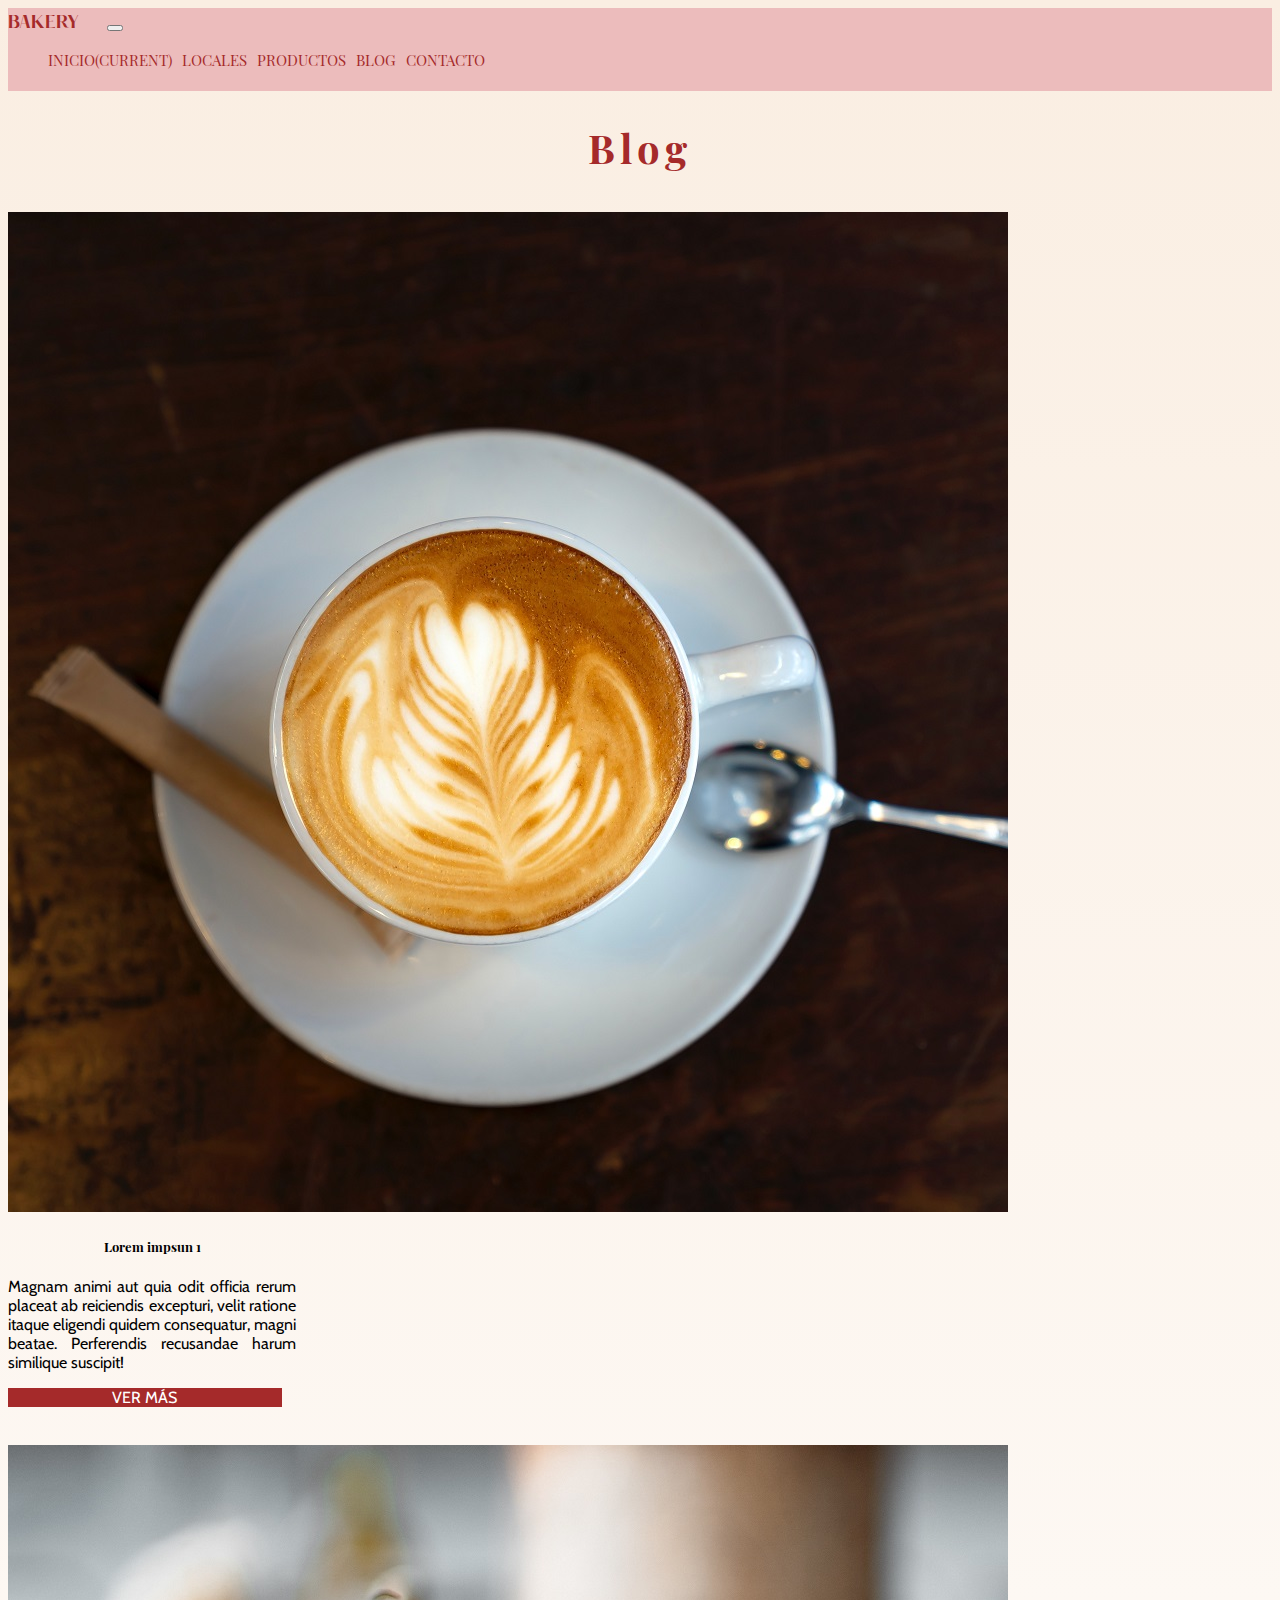
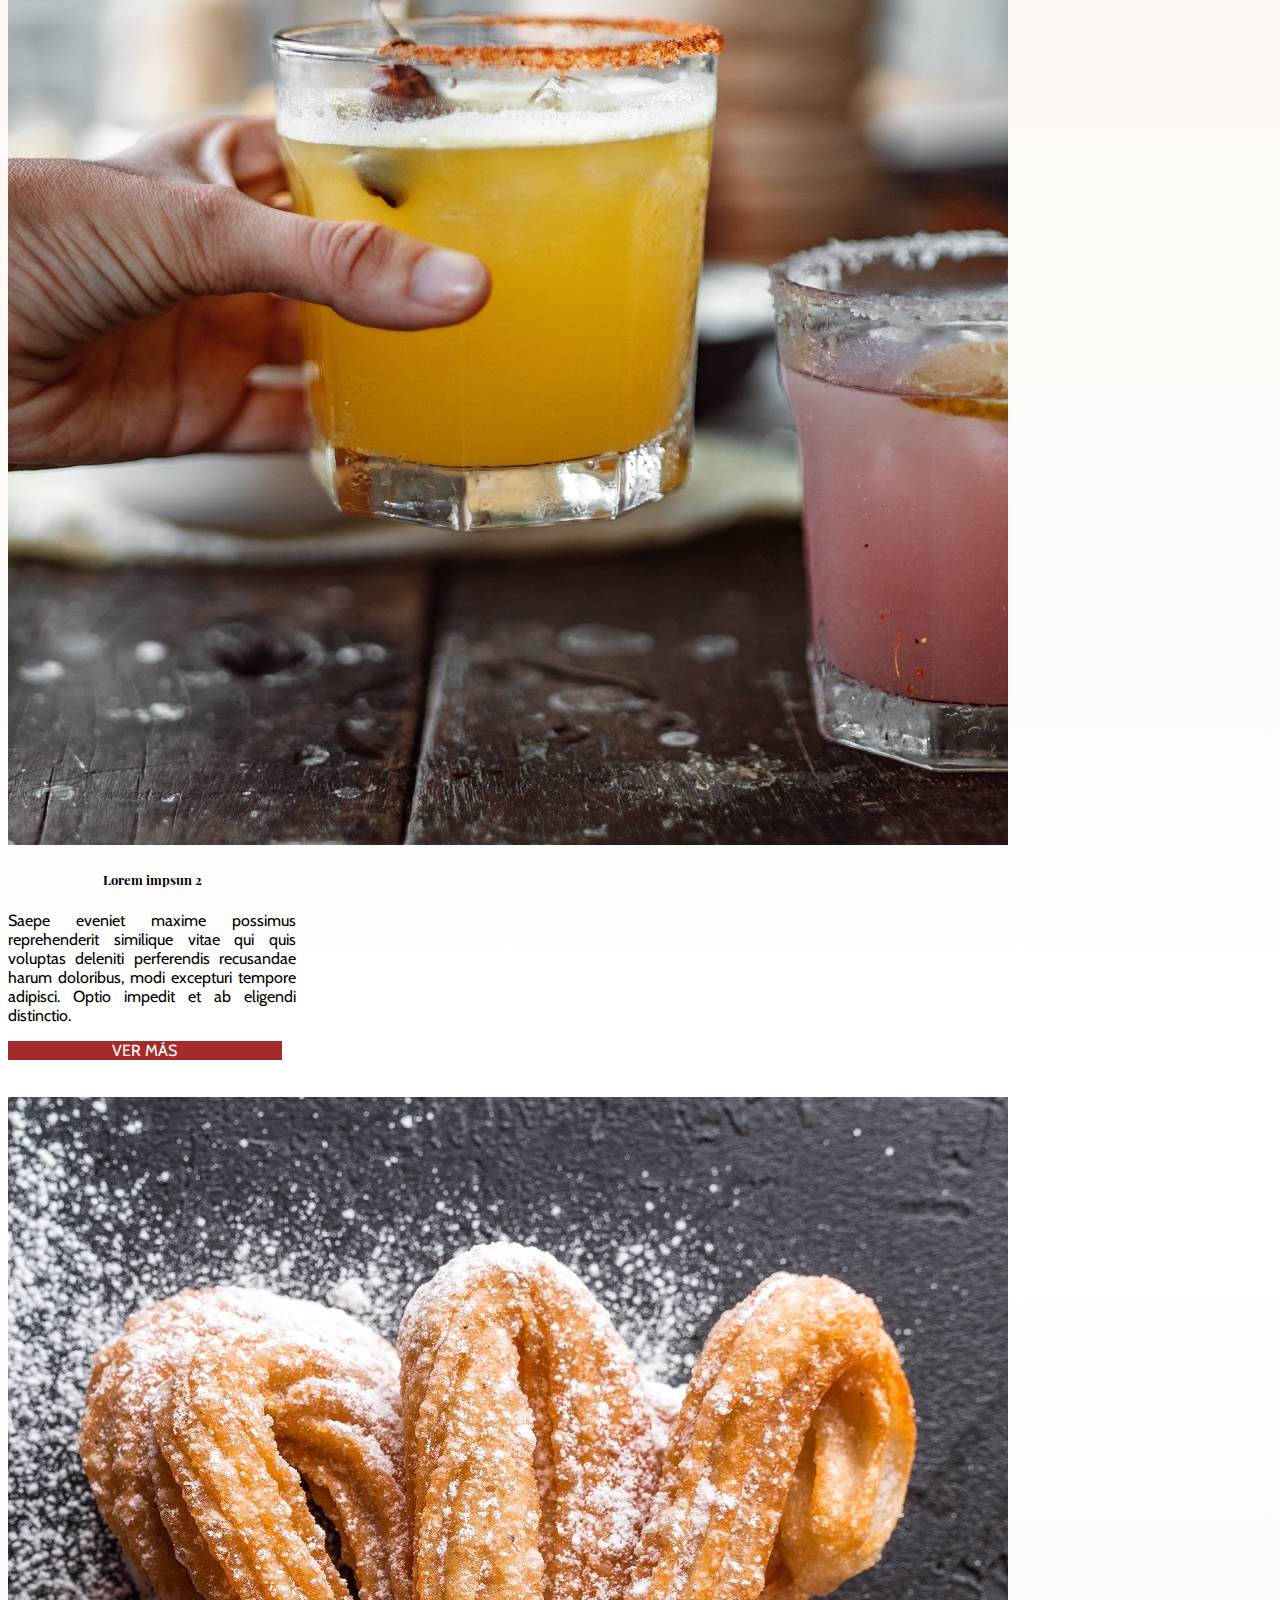
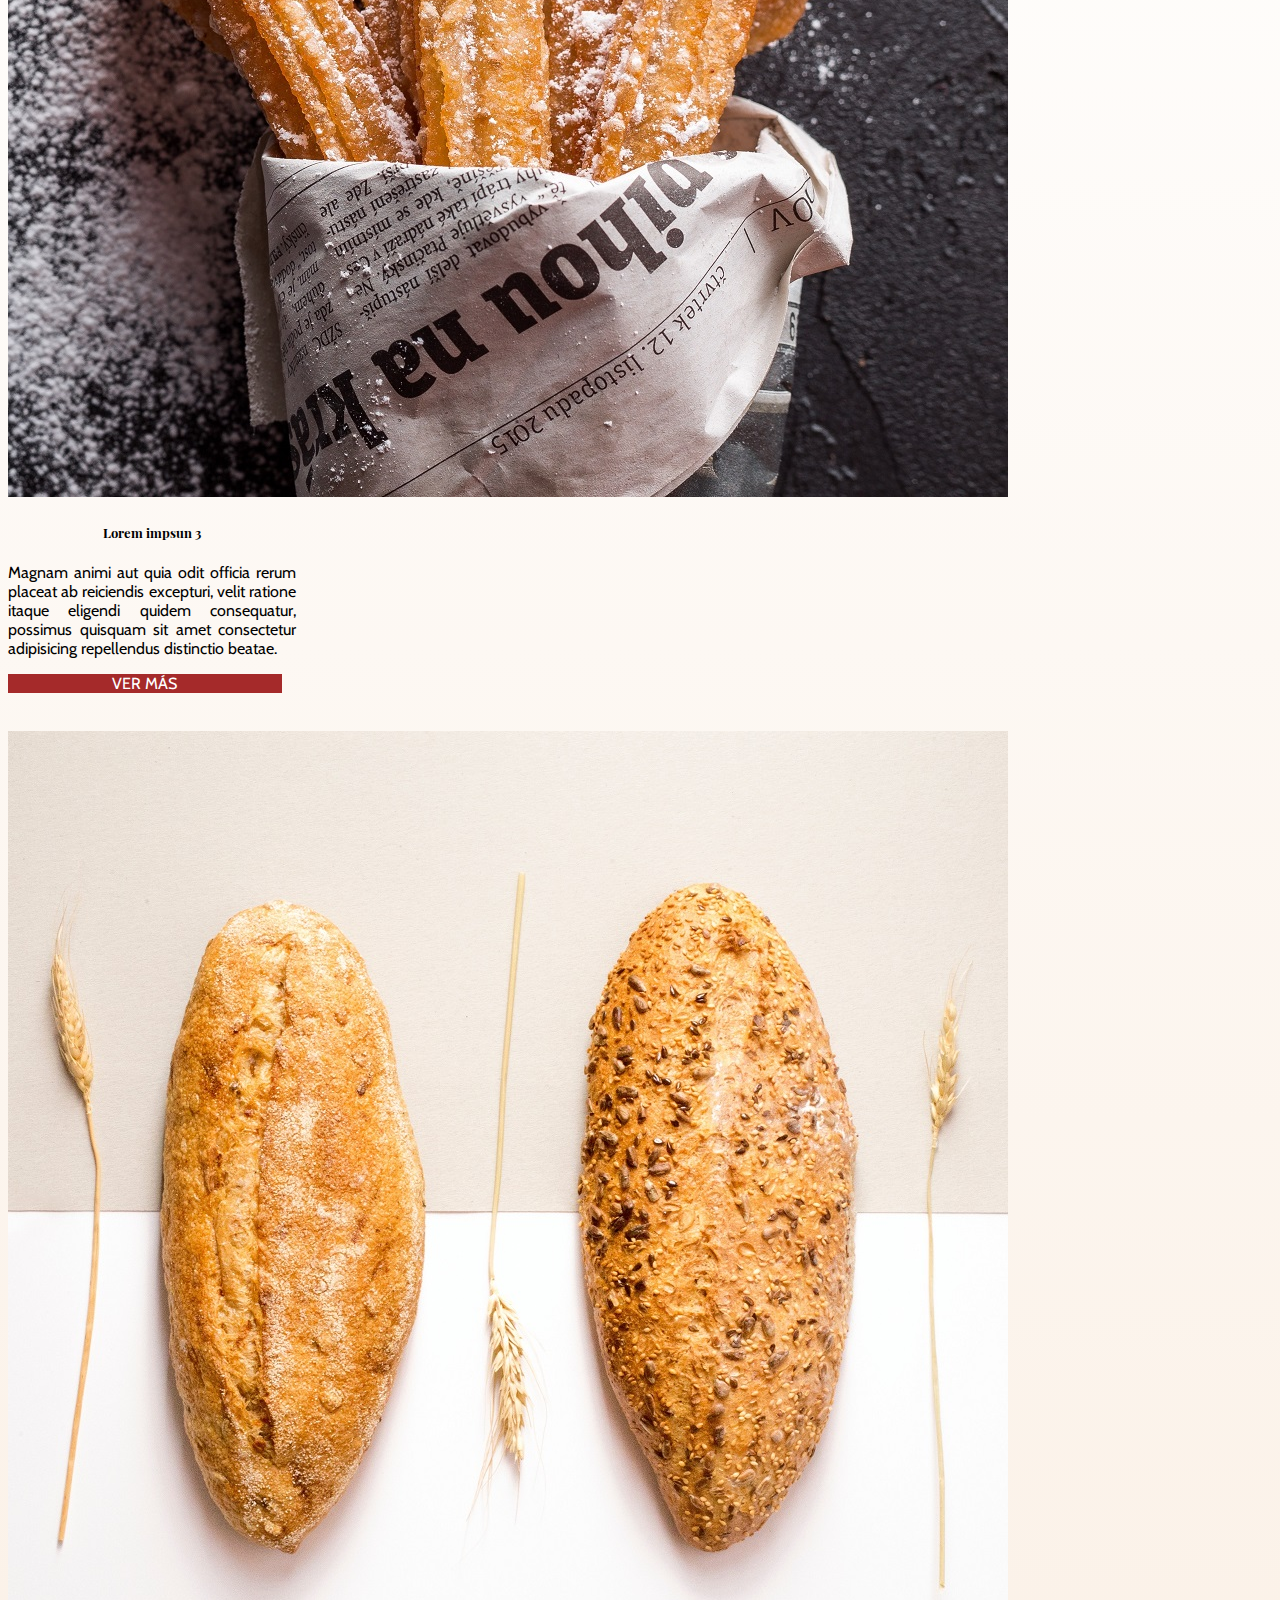
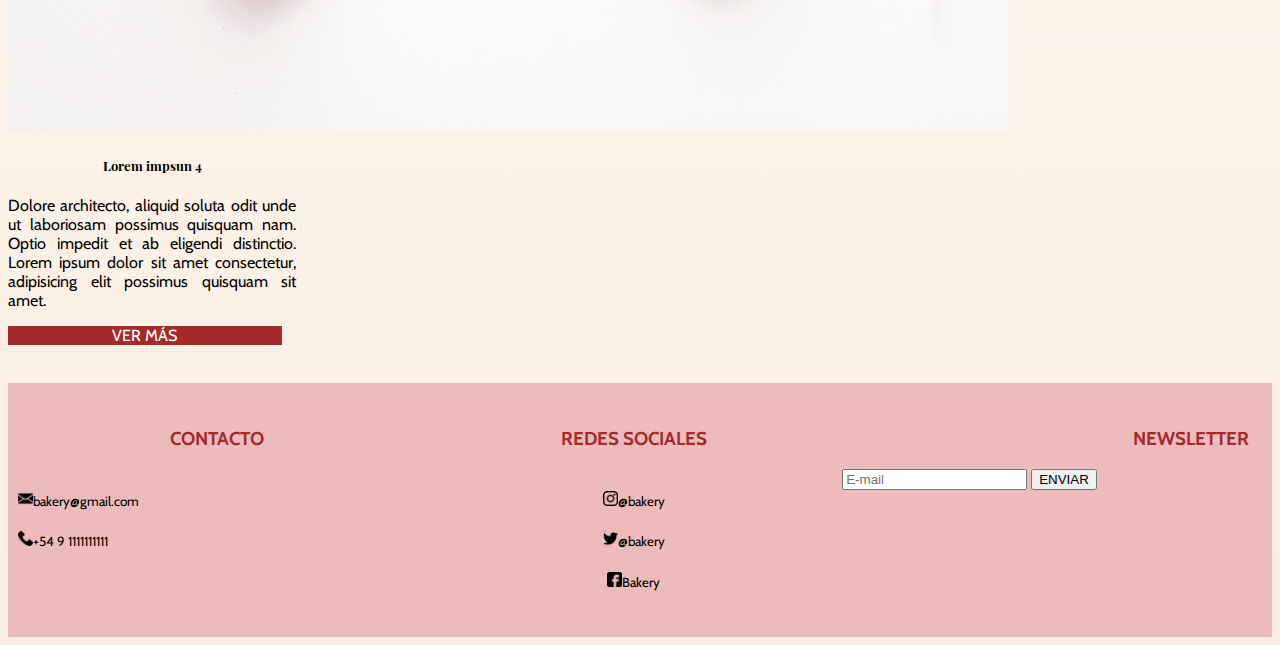
==== views/blog.html @ 3dac0856 "Primer commit" ====
<!DOCTYPE html>
<html lang="es">
<head>
    <meta charset="UTF-8">
    <meta http-equiv="X-UA-Compatible" content="IE=edge">
    <meta name="viewport" content="width=device-width, initial-scale=1.0">
    <title>Blog </title>

    <meta name="description" content="Bakery, ultimas noticias de la semana. Aprende junto a nosotros sobre pastelería artesanal">
    <meta name="keywords" content="BAKERY PANADERÍA PASTELERIA CONFITERIA ARTESANAL CAFETERIA PRODUCTOS CASEROS NOVEDADES NOTICIAS BLOG">

    <link href="https://unpkg.com/aos@2.3.1/dist/aos.css" rel="stylesheet">

    <link rel="stylesheet" href="https://cdn.jsdelivr.net/npm/bootstrap@4.6.0/dist/css/bootstrap.min.css" integrity="sha384-B0vP5xmATw1+K9KRQjQERJvTumQW0nPEzvF6L/Z6nronJ3oUOFUFpCjEUQouq2+l" crossorigin="anonymous">
    <link rel="stylesheet" href="../css/estilo.css">
</head>
<body>
    <!--INICIO HEADER-->

    <header>
        <div class="container-fluid">
            <div class="row">
                <div class="col-lg-12 col-xs-12 backgroundNav">
                    <nav class="navbar navbar-expand-lg navbar-light header__navbar--font ">
                        <a class="navbar-brand" href="#">Bakery</a>
                        <button class="navbar-toggler" type="button" data-toggle="collapse" data-target="#navbarNav" aria-controls="navbarNav" aria-expanded="false" aria-label="Toggle navigation">
                          <span class="navbar-toggler-icon"></span>
                        </button>
                        <div class="collapse navbar-collapse" id="navbarNav">
                            <ul class="navbar-nav">
                                <li class="nav-item active">
                                <a class="nav-link" href="../index.html">Inicio<span class="sr-only">(current)</span></a>
                                </li>
                                <li class="nav-item">
                                <a class="nav-link" href="locales.html">Locales</a>
                                </li>
                                <li class="nav-item">
                                    <a class="nav-link" href="productos.html">Productos</a>
                                </li>
                                <li class="nav-item">
                                    <a class="nav-link" href="blog.html">Blog</a>
                                </li>
                                <li class="nav-item">
                                    <a class="nav-link" href="contacto.html">Contacto</a>
                                </li>
                            </ul>
                        </div>
                    </nav>
                </div>
            </div>
        </div>
    </header>

    <!--FIN HEADER-->

    <!--ARTICULOS-->
    <section> 
        <article class="card">
            <div class="container">
                <div class="row">
                    <div class="col-lg-12 col-xs-12 section__titulos--font section__titulos--color">
                        <h1 class="titulo">Blog</h1>
                    </div>
                    <div class="col-lg-3 col-xs-12 marginCard blog__card--font blog__card--color">
                        <div class="card" style="width: 18rem;">
                            <img src="../assets/img/blog/blog1.jpg" class="card-img-top" alt="...">
                            <div class="card-body">
                            <h5 class="card-title">Lorem impsun 1</h5>
                            <p class="card-text">Magnam animi aut quia odit officia rerum placeat ab reiciendis excepturi, velit ratione itaque eligendi quidem consequatur, magni beatae. Perferendis recusandae harum similique suscipit!</p>
                            <a href="lorem1.html" class="btn btn-primary">Ver más</a>
                            </div>
                        </div>
                    </div>
                    <div class="col-lg-3 col-xs-12 marginCard blog__card--font blog__card--color">
                        <div class="card" style="width: 18rem;">
                            <img src="../assets/img/blog/blog2.jpg" class="card-img-top" alt="...">
                            <div class="card-body">
                            <h5 class="card-title">Lorem impsun 2</h5>
                            <p class="card-text">Saepe eveniet maxime possimus reprehenderit similique vitae qui quis voluptas deleniti perferendis recusandae harum doloribus, modi excepturi tempore adipisci. Optio impedit et ab eligendi distinctio.</p>
                            <a href="lorem2.html" class="btn btn-primary">Ver más</a>
                            </div>
                        </div>
                    </div>

                    <div class="col-lg-3 col-xs-12 marginCard blog__card--font blog__card--color ">
                        <div class="card" style="width: 18rem;">
                            <img src="../assets/img/blog/blog3.jpg" class="card-img-top" alt="...">
                            <div class="card-body">
                            <h5 class="card-title">Lorem impsun 3</h5>
                            <p class="card-text">Magnam animi aut quia odit officia rerum placeat ab reiciendis excepturi, velit ratione itaque eligendi quidem consequatur, possimus quisquam sit amet consectetur adipisicing repellendus distinctio beatae. </p>
                            <a href="lorem3.html" class="btn btn-primary">Ver más</a>
                            </div>
                        </div>
                    </div>
                    <div class="col-lg-3 col-xs-12 marginCard blog__card--font blog__card--color">
                        <div class="card" style="width: 18rem;">
                            <img src="../assets/img/blog/blog4.jpg" class="card-img-top" alt="...">
                            <div class="card-body">
                            <h5 class="card-title">Lorem impsun 4</h5>
                            <p class="card-text">Dolore architecto, aliquid soluta odit unde ut laboriosam possimus quisquam nam. Optio impedit et ab eligendi distinctio. Lorem ipsum dolor sit amet consectetur, adipisicing elit possimus quisquam sit amet.</p>
                            <a href="lorem4.html" class="btn btn-primary">Ver más</a>
                            </div>
                        </div>
                    </div>
                </div>
            </div>
        </article>
    </section>
    <!---->

    <!--INICIO FOOTER-->
    <footer >
        <div class="gridFooter estiloFooter">
            <div class="gridFooterTitulos1">
                <h3>contacto</h3>
            </div>
            <div class="footerMail">
                <h5><img src="../assets/img/icon/email.png" alt="" width="15px">bakery@gmail.com</h5>
                <h5><img src="../assets/img/icon/telefono.png" alt="" width="15px">+54 9 1111111111</h5>
            </div>
            <div class="gridFooterTitulos2">
                <h3>redes sociales</h3>
            </div>
            <div class="FooterRedes">
                <h5><img src="../assets/img/icon/instagram.png" alt="" width="15px">@bakery</h5>
                <h5><img src="../assets/img/icon/twitter.png" alt="" width="15px">@bakery</h5>
                <h5><img src="../assets/img/icon/facebook.png" alt="" width="15px">Bakery</h5>
            </div>
            <div class="gridFooterTitulos3">
                <h3>newsletter</h3>
            </div>
            <div class="footerNews">
                <form action="#">
                    <input type="text" placeholder="E-mail">
                    <input class="enviar" type="submit" value="ENVIAR">
                </form>
            </div>
        </div>       

    </footer>
    <!--FIN FOOTER-->

    <script src="https://code.jquery.com/jquery-3.5.1.slim.min.js" integrity="sha384-DfXdz2htPH0lsSSs5nCTpuj/zy4C+OGpamoFVy38MVBnE+IbbVYUew+OrCXaRkfj" crossorigin="anonymous"></script>
    <script src="https://cdn.jsdelivr.net/npm/bootstrap@4.6.0/dist/js/bootstrap.bundle.min.js" integrity="sha384-Piv4xVNRyMGpqkS2by6br4gNJ7DXjqk09RmUpJ8jgGtD7zP9yug3goQfGII0yAns" crossorigin="anonymous"></script>

    <script src="https://code.jquery.com/jquery-3.5.1.slim.min.js" integrity="sha384-DfXdz2htPH0lsSSs5nCTpuj/zy4C+OGpamoFVy38MVBnE+IbbVYUew+OrCXaRkfj" crossorigin="anonymous"></script>
    <script src="https://cdn.jsdelivr.net/npm/popper.js@1.16.1/dist/umd/popper.min.js" integrity="sha384-9/reFTGAW83EW2RDu2S0VKaIzap3H66lZH81PoYlFhbGU+6BZp6G7niu735Sk7lN" crossorigin="anonymous"></script>
    <script src="https://cdn.jsdelivr.net/npm/bootstrap@4.6.0/dist/js/bootstrap.min.js" integrity="sha384-+YQ4JLhjyBLPDQt//I+STsc9iw4uQqACwlvpslubQzn4u2UU2UFM80nGisd026JF" crossorigin="anonymous"></script>
    
</body>
<script src="https://unpkg.com/aos@2.3.1/dist/aos.js"></script>
<script>
    AOS.init();
  </script>
</html>
---- css/estilo.css ----
.blog__titulo--color {
  color: brown; }

.blog__subTitulo--color {
  color: brown; }

.blog__texto--color {
  color: black; }

.section__titulos--color h1 {
  color: brown; }

.section__titulos--color h3 {
  color: brown; }

.blog__card--color div .btn {
  color: white;
  background-color: brown; }

.blog__titulo--tamanio {
  font-size: 400%;
  text-align: center; }

.blog__subTitulo--tamanio {
  font-size: 150%;
  text-align: center; }

.blog__texto--tamanio {
  font-size: 100%;
  text-align: justify; }

/*FONTS*/
/* Font logo*/
@font-face {
  font-family: 'hatton';
  src: url(../assets/font/Hatton/Hatton-Semibold.otf); }

/*Font general*/
@font-face {
  font-family: 'cabin';
  src: url(../assets/font/Cabin/Cabin-VariableFont_wdth\,wght.ttf); }

@font-face {
  font-family: 'playfairDisplay';
  src: url(../assets/font/Playfair_Display/PlayfairDisplay-VariableFont_wght.ttf); }

body .blog__titulo--font {
  font-family: playfairDisplay; }

body .blog__subTitulo--font {
  font-family: playfairDisplay; }

body .blog__texto--font {
  font-family: cabin; }

body .header__navbar--font .navbar-brand {
  font-family: hatton; }

body .header__navbar--font a {
  font-family: playfairDisplay; }

.section__titulos--font h1 {
  font-family: playfairDisplay;
  font-size: 250%;
  font-style: normal;
  letter-spacing: 5px;
  font-weight: bolder;
  text-align: center;
  margin-top: 30px; }

.section__titulos--font h3 {
  font-family: playfairDisplay;
  font-size: 100%;
  font-style: italic;
  letter-spacing: 2px;
  text-align: center;
  margin-bottom: 15px; }

.section__titulos--font div p {
  font-family: cabin;
  text-align: justify; }

.productos__titulos--font div div h4 {
  font-family: playfairDisplay;
  text-align: center; }

.productos__titulos--font div div h5 {
  font-family: playfairDisplay;
  text-align: center; }

.blog__card--font div .card-title {
  font-family: playfairDisplay;
  text-align: center; }

.blog__card--font div .card-text {
  font-family: cabin;
  text-align: justify; }

.blog__card--font div a {
  font-family: cabin; }

.blog__titulo--color {
  margin: 2% 1% 1% 1%; }

.blog__subTitulo--color {
  margin: 1%; }

.blog__texto--color {
  margin: 1% 1% 3% 1%; }

.container-fluid {
  padding: 0%; }

body {
  overflow-x: hidden;
  background-image: linear-gradient(#faeee2, white, #faeee2); }

/*CLASE 9*/
/*TEXTO SLIDE*/
.carTitulo a {
  color: white; }

.backgroundCarousel {
  background-color: rgba(165, 42, 42, 0.637);
  padding: 1% 10% 1% 10%;
  margin: 1%; }

/*HEADER*/
/*LOGO*/
.logo {
  font-family: hatton;
  color: brown; }

/*NAV*/
a {
  font-family: cabin;
  color: brown;
  text-transform: uppercase;
  text-decoration: none;
  margin-right: 5%; }

header ul li {
  list-style: none; }

/*CONTENIDO*/
/*LOCALES*/
/*TEXTO*/
.locNom {
  font-family: playfairDisplay;
  text-align: center;
  text-transform: uppercase; }

.locDir {
  font-family: cabin;
  text-align: center; }

.locNum {
  font-family: cabin;
  text-align: center; }

/*PRODUCTOS
    div h4 {
        font-family: playfairDisplay;
        text-align: center;}
    div h5 {
        font-family: playfairDisplay;
        text-align: center;}*/
/*TABLAS*/
/*FORM*/
.textoForm {
  font-family: cabin;
  font-size: 90%;
  text-align: center; }

.form input {
  font-family: cabin; }

.form textarea {
  font-family: cabin; }

/*FOOTER*/
/*TITULO*/
footer div h3 {
  font-family: cabin;
  color: brown;
  text-transform: uppercase;
  font-weight: bold;
  margin-right: 10px;
  margin-left: 10px; }

/*INFO*/
.estiloFooter div h5 {
  font-family: cabin;
  color: black;
  font-weight: normal;
  margin-right: 10px;
  margin-left: 10px; }

/*NEWSLETTER*/
.enviar {
  margin-right: 10px; }

/*MOBILE*/
@media only screen and (min-width: 0px) and (max-width: 767px) {
  body {
    overflow-x: hidden; }
  /*FONT-SIZE*/
  /*HEADER*/
  .logo {
    font-size: 200%;
    margin-top: 5%; }
  .gridHeader nav ul {
    font-size: 80%;
    text-align: center;
    margin-top: 3%;
    margin-bottom: 1%;
    margin-right: 10%; }
  .gridHeader nav ul li {
    margin-right: 1%;
    margin-left: 1%; }
  /*CONTENIDO*/
  .titulo {
    font-size: 250%; }
  .subTitulo {
    font-size: 100%; }
  /*BACKGROUND*/
  header {
    background-color: #ecbcbc; }
  /*GRID*/
  .gridHeader {
    display: grid;
    grid-template-areas: "logo" "nav";
    grid-template-rows: 1fr 1fr; }
  .logo {
    grid-area: logo; }
  header nav ul {
    grid-area: nav; }
  /*FLEX*/
  .logo {
    display: flex;
    justify-content: center; }
  nav ul {
    display: flex;
    flex-direction: row;
    flex-wrap: wrap;
    justify-content: center; }
  /*CONTENIDO*/
  /*LOCALES*/
  /*img*/
  .locImg img {
    width: 100%; }
  /*texto*/
  .locNum {
    margin-bottom: 5%; }
  /*flex*/
  .locNom {
    display: flex;
    flex-direction: column;
    justify-content: center; }
  .locDir {
    display: flex;
    flex-direction: row;
    justify-content: center; }
  .locNum {
    display: flex;
    flex-direction: row;
    justify-content: center; }
  /*PRODUCTOS*/
  /*SIZE*/
  .desktop {
    display: none; }
  .prodImg1 img {
    width: 45%; }
  .prodImg2 img {
    width: 45%; }
  .prodImg3 img {
    width: 45%; }
  .prodImg4 img {
    width: 45%; }
  /*FLEX*/
  /*imagenes*/
  .prodImg1 {
    display: flex;
    flex-direction: row;
    justify-content: space-around;
    margin: 0.4%; }
  .prodImg2 {
    display: flex;
    flex-direction: row;
    justify-content: space-around;
    margin: 0.4%; }
  .prodImg3 {
    display: flex;
    flex-direction: row;
    justify-content: space-around;
    margin: 0.4%; }
  .prodImg4 {
    display: flex;
    flex-direction: row;
    justify-content: space-around;
    margin: 0.4%; }
  /*nombre*/
  .prodNom1 {
    display: flex;
    flex-direction: row;
    justify-content: space-around;
    margin: 0.4%; }
  .prodNom2 {
    display: flex;
    flex-direction: row;
    justify-content: space-around;
    margin: 0.4%; }
  .prodNom3 {
    display: flex;
    flex-direction: row;
    justify-content: space-around;
    margin: 0.4%; }
  .prodNom4 {
    display: flex;
    flex-direction: row;
    justify-content: space-around;
    margin: 0.4%; }
  /*precio*/
  .prodPrecio1 {
    display: flex;
    flex-direction: row;
    justify-content: space-around;
    margin: 0.4%; }
  .prodPrecio2 {
    display: flex;
    flex-direction: row;
    justify-content: space-around;
    margin: 0.4%; }
  .prodPrecio3 {
    display: flex;
    flex-direction: row;
    justify-content: space-around;
    margin: 0.4%; }
  .prodPrecio4 {
    display: flex;
    flex-direction: row;
    justify-content: space-around;
    margin: 0.4%; }
  /*BLOG*/
  .marginCard {
    display: flex;
    justify-content: center;
    margin-top: 3%;
    margin-bottom: 3%; }
  .btn {
    display: flex;
    justify-content: center; }
  /*FORM*/
  .checkboxFlex {
    display: flex;
    flex-direction: row;
    justify-content: center;
    align-items: center; }
  .botonesFlex {
    display: flex;
    justify-content: center;
    margin: 2% 2% 10% 2%; }
  /*TABLA*/
  .tablaEstilo div {
    font-family: cabin;
    font-size: 100%;
    text-align: center;
    margin: 2%; }
  .gridTabla {
    display: grid;
    grid-template-columns: 50% 50%; }
  /*FOOTER*/
  /*TEXTO*/
  .estiloFooter h5 {
    text-align: left; }
  /*BACKGROUND*/
  .gridFooter {
    background-color: #ecbcbc;
    padding-top: 5%;
    padding-bottom: 50%; }
  /*GRIDS*/
  .gridFooter {
    display: grid;
    grid-template-areas: "gridFooterTitulos1"  "footerMail" "gridFooterTitulos2" "FooterRedes" "gridFooterTitulos3" "footerNews";
    grid-template-rows: 20% 30% 20% 40% 20% 30%; }
  .gridFooterTitulos1 {
    grid-area: gridFooterTitulos1; }
  .gridFooterTitulos2 {
    grid-area: gridFooterTitulos2; }
  .gridFooterTitulos3 {
    grid-area: gridFooterTitulos3; }
  .footerMail {
    grid-area: footerMail; }
  .FooterRedes {
    grid-area: FooterRedes; }
  .footerNews {
    grid-area: footerNews; }
  /*FLEX*/ }

/*DESKTOP*/
@media only screen and (min-width: 768px) {
  /*HEADER*/
  .logo {
    margin-left: 10px; }
  nav ul li a {
    font-size: 95%;
    margin-right: 10px; }
  /*BACKGROUND*/
  header {
    background-color: #ecbcbc;
    padding-top: 5px;
    padding-bottom: 5px; }
  /*GRID*/
  .gridHeader {
    display: grid;
    grid-template-areas: "logo nav";
    grid-template-columns: 50% 50%; }
  .logo {
    grid-area: logo; }
  header nav ul {
    grid-area: nav; }
  /*FLEX*/
  header {
    display: flex;
    align-items: center; }
  nav ul {
    display: flex;
    flex-direction: row;
    justify-content: space-between; }
  /*CONTENIDO*/
  /*LOCALES*/
  /*img*/
  .locImg img {
    width: 30%;
    margin-top: 3%; }
  .locNum {
    margin-bottom: 3%; }
  /*FLEX*/
  .locImg {
    display: flex;
    flex-direction: row;
    justify-content: space-around; }
  .locNom {
    display: flex;
    flex-direction: row;
    justify-content: space-around; }
  .locDir {
    display: flex;
    flex-direction: row;
    justify-content: space-around; }
  .locNum {
    display: flex;
    flex-direction: row;
    justify-content: space-around; }
  /*PRODUCTOS*/
  .mobile {
    display: none; }
  /*SIZE*/
  .prodImg1 img {
    width: 20%; }
  .prodImg2 img {
    width: 20%; }
  .prodImg3 img {
    width: 20%; }
  .prodImg4 img {
    width: 20%; }
  /*FLEX*/
  .prodImg1 {
    display: flex;
    flex-direction: row;
    justify-content: space-around;
    margin: 0.4%; }
  .prodImg2 {
    display: flex;
    flex-direction: row;
    justify-content: space-around;
    margin: 0.4%; }
  .prodNom1 {
    display: flex;
    flex-direction: row;
    justify-content: space-around;
    margin: 0.4%; }
  .prodNom2 {
    display: flex;
    flex-direction: row;
    justify-content: space-around;
    margin: 0.4%; }
  .prodPrecio1 {
    display: flex;
    flex-direction: row;
    justify-content: space-around;
    margin: 0.4%; }
  .prodPrecio2 {
    display: flex;
    flex-direction: row;
    justify-content: space-around;
    margin: 0.4%; }
  /*BLOG*/
  .marginCard {
    display: flex;
    justify-content: space-between;
    margin-top: 3%;
    margin-bottom: 3%; }
  .btn {
    display: flex;
    justify-content: center; }
  /*FORM*/
  .form-group input {
    display: flex;
    justify-content: center; }
  .checkboxFlex div {
    margin-left: 1%;
    margin-right: 1%; }
  .checkboxFlex {
    display: flex;
    flex-direction: row;
    justify-content: center;
    align-items: center; }
  .botonesFlex {
    display: flex;
    justify-content: center;
    margin: 2% 2% 10% 2%; }
  /*TABLA*/
  .tablaEstilo div {
    font-family: cabin;
    font-size: 100%;
    text-align: center;
    margin: 2%; }
  .gridTabla {
    display: grid;
    grid-template-columns: 50% 50%; }
  /*FOOTER*/
  /*TEXTO*/
  .gridFooterTitulos1 {
    text-align: center; }
  .gridFooterTitulos2 {
    text-align: center; }
  .gridFooterTitulos3 {
    text-align: center; }
  .FooterRedes h5 {
    text-align: center; }
  /*BACKGROUND*/
  .gridFooter {
    background-color: #ecbcbc;
    padding-top: 2%;
    padding-bottom: 2%; }
  /*GRIDS*/
  .gridFooter {
    display: grid;
    grid-template-areas: "gridFooterTitulos1 gridFooterTitulos2 gridFooterTitulos3"  "footerMail FooterRedes footerNews";
    grid-template-columns: 33% 33% 33%;
    grid-template-rows: 30% 30%; }
  .gridFooterTitulos1 {
    grid-area: gridFooterTitulos1; }
  .gridFooterTitulos2 {
    grid-area: gridFooterTitulos2; }
  .gridFooterTitulos3 {
    grid-area: gridFooterTitulos3; }
  .footerMail {
    grid-area: footerMail; }
  .FooterRedes {
    grid-area: FooterRedes; }
  .footerNews {
    grid-area: footerNews; }
  /*FLEX*/
  .gridFooterTitulos3 {
    display: flex;
    flex-direction: row;
    justify-content: end; } }
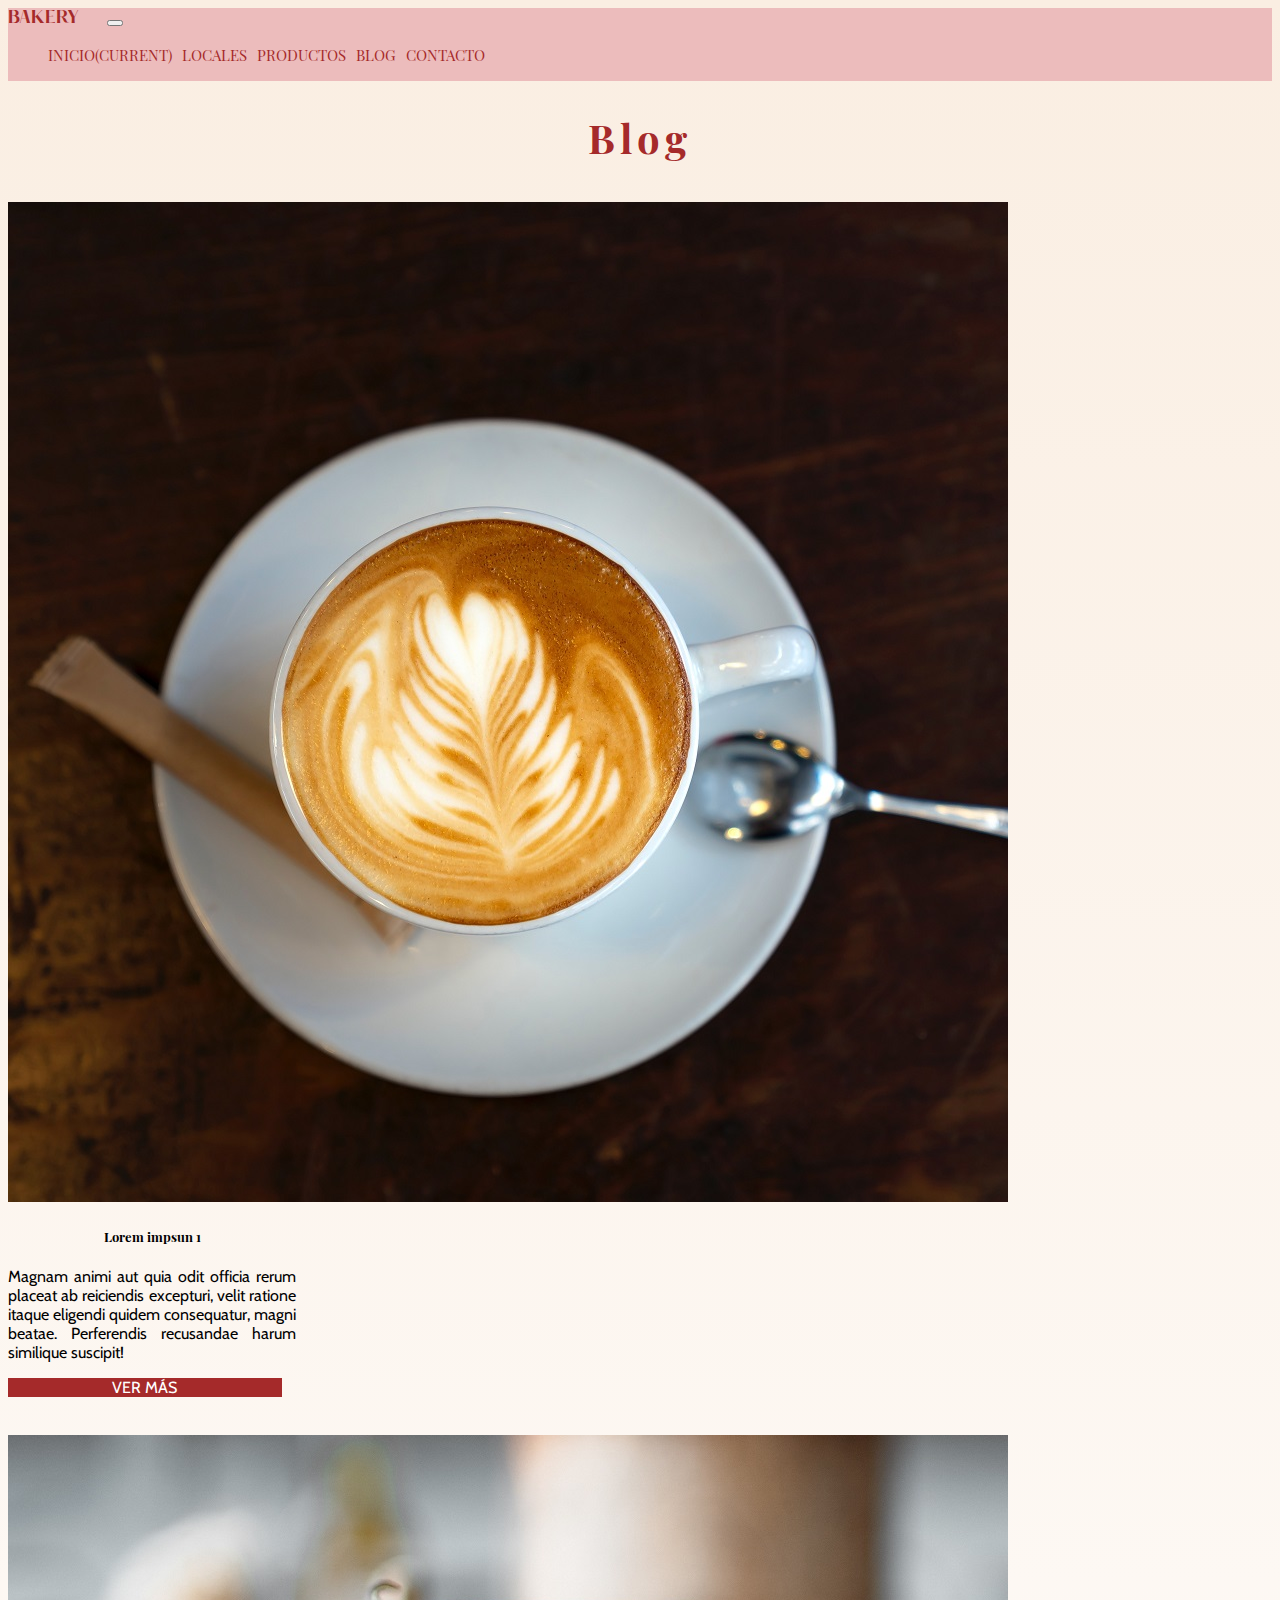
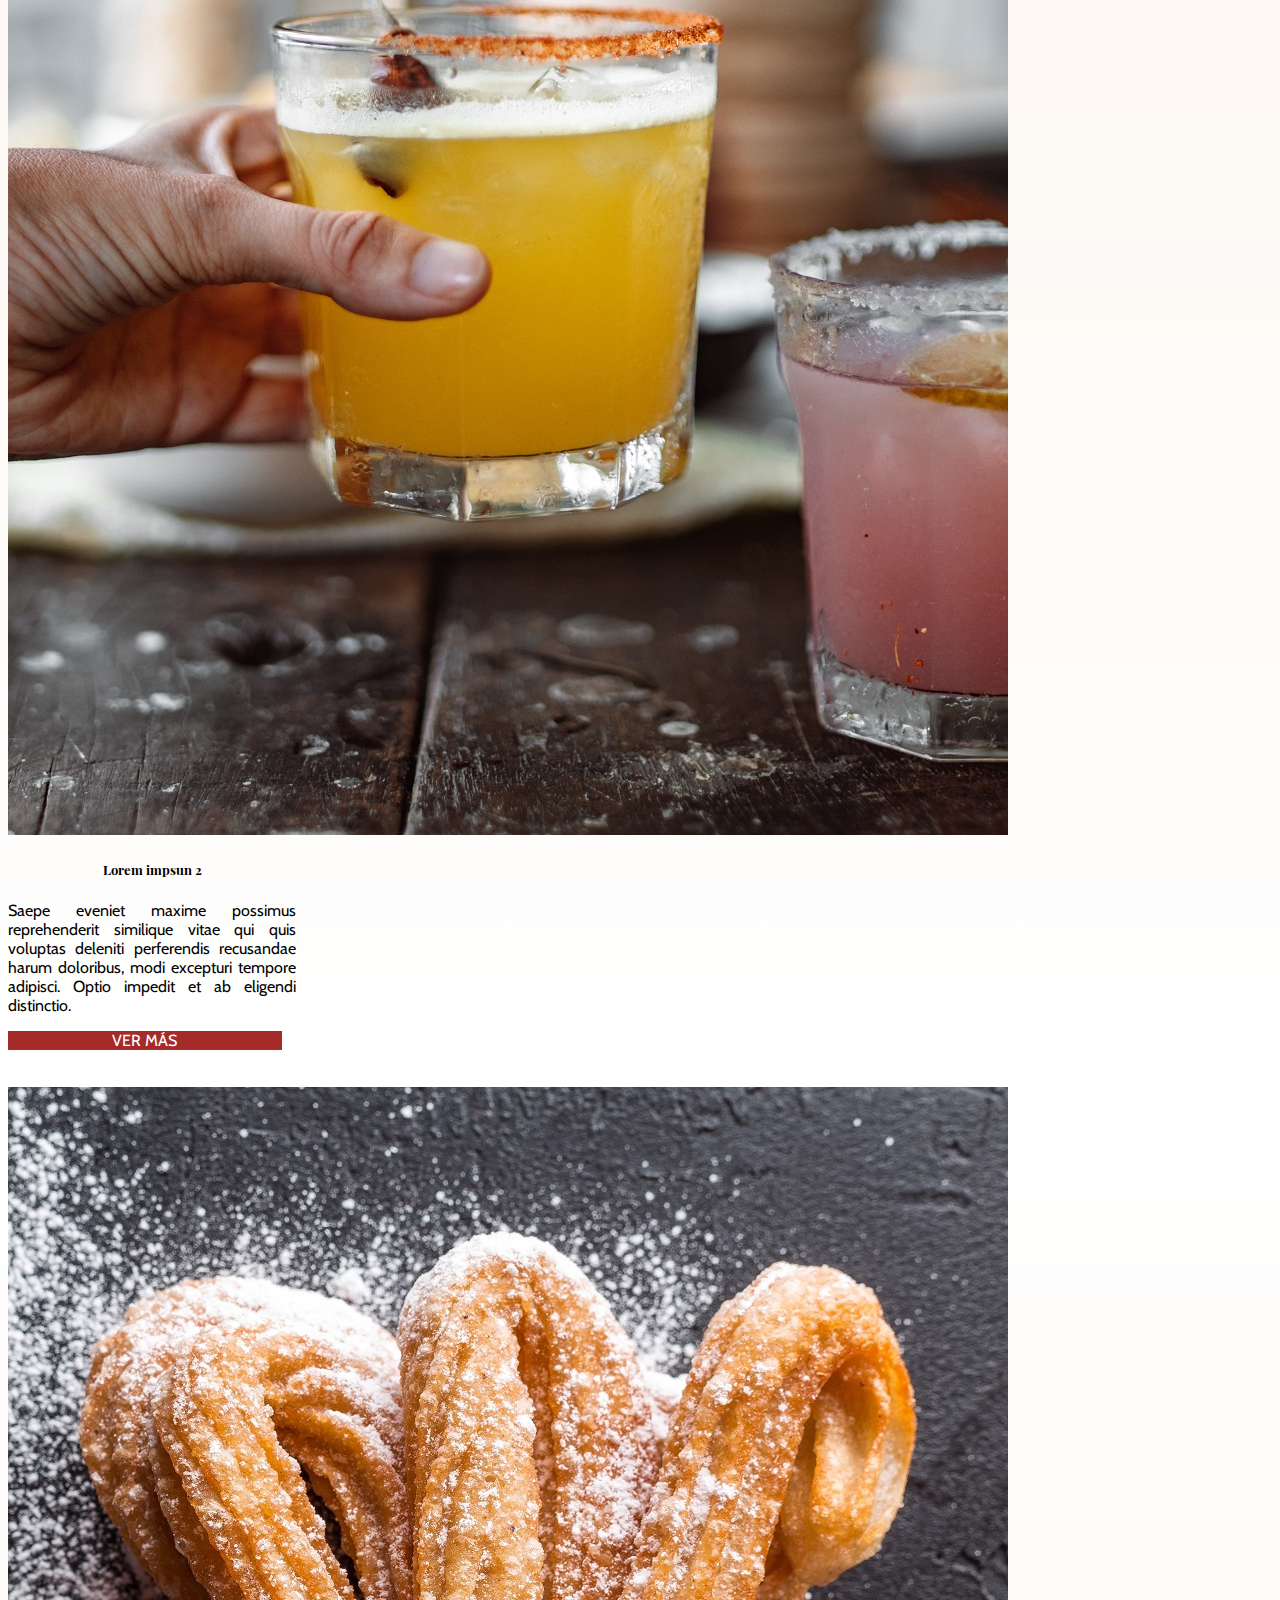
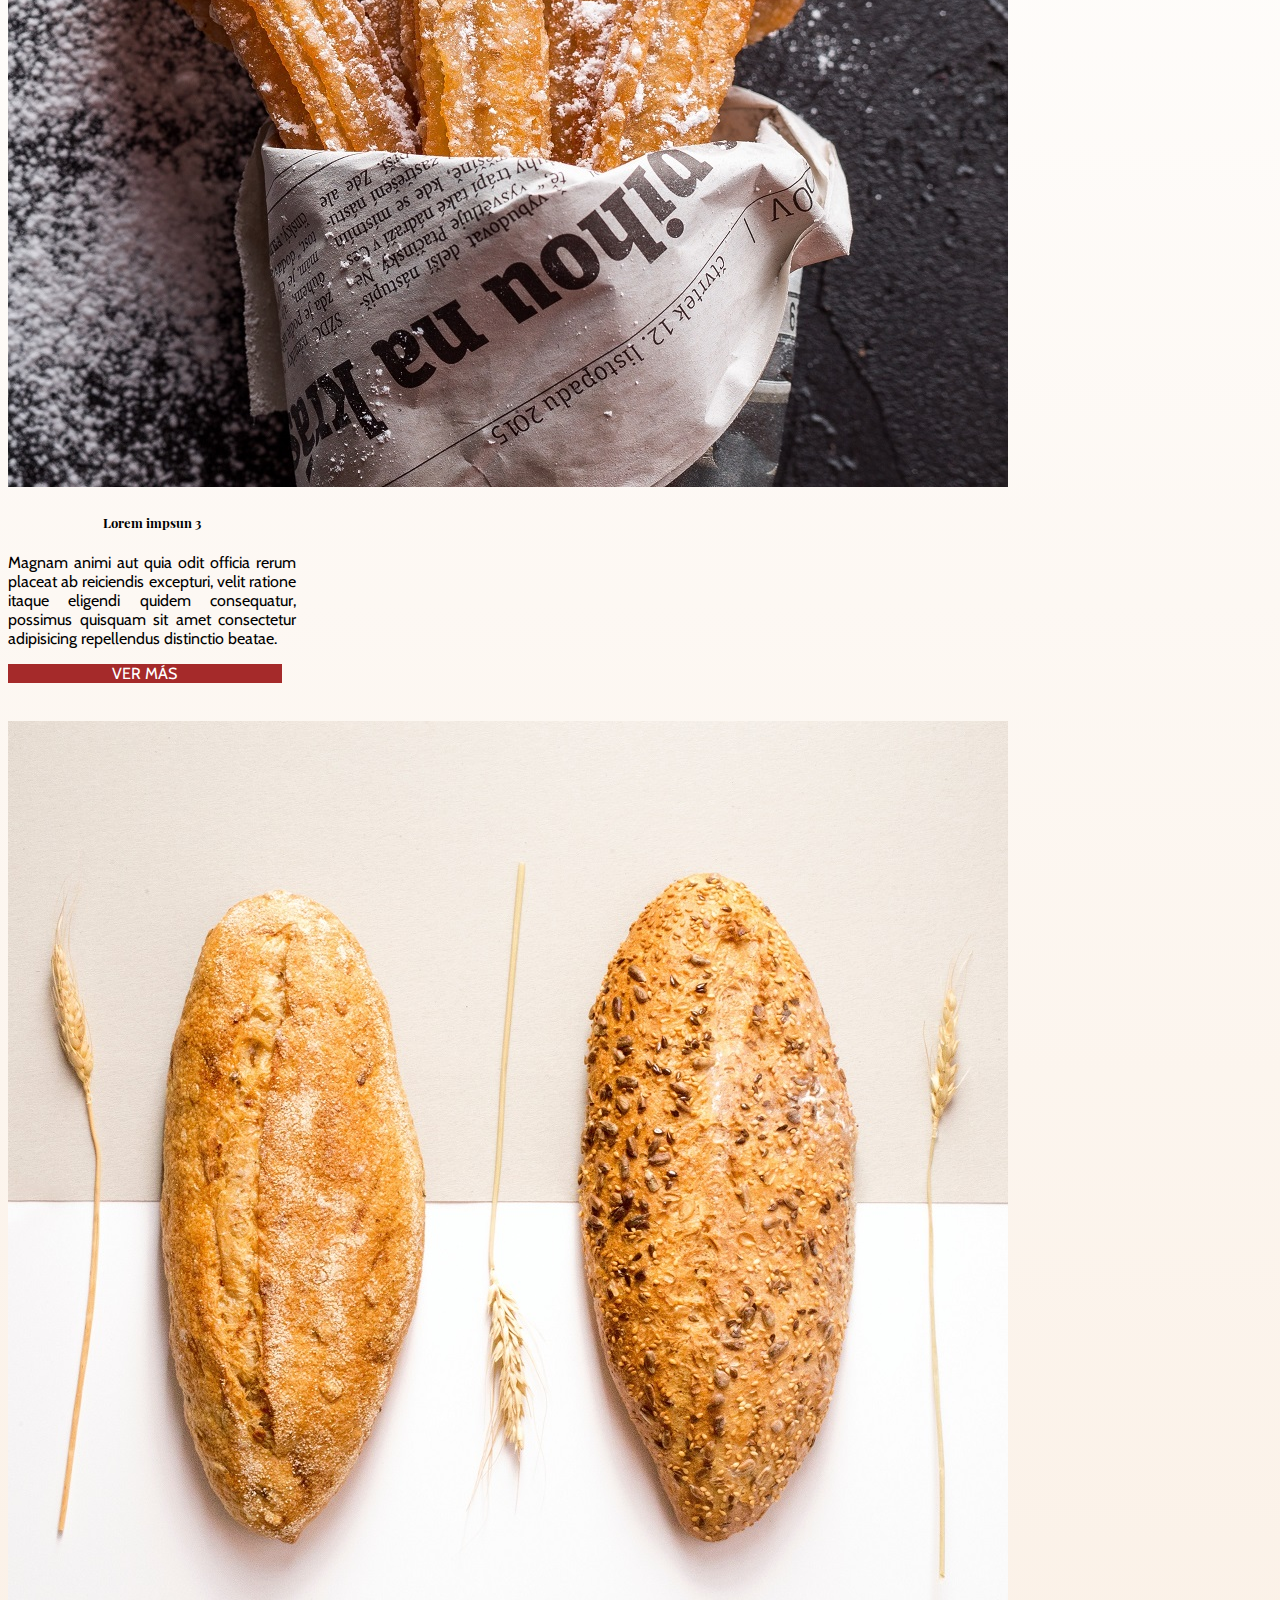
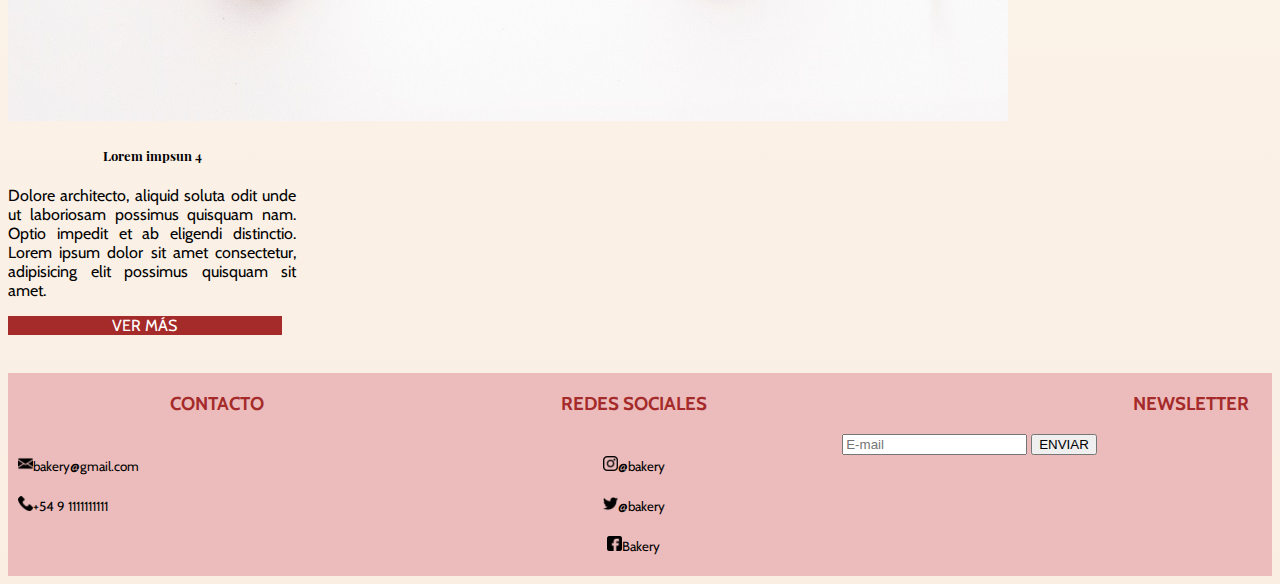
==== commit 349a32f5: "solucione el overflow de la versión mobile" ====
--- a/views/blog.html
+++ b/views/blog.html
@@ -19,7 +19,7 @@
 
     <header>
         <div class="container-fluid">
-            <div class="row">
+            <div>
                 <div class="col-lg-12 col-xs-12 backgroundNav">
                     <nav class="navbar navbar-expand-lg navbar-light header__navbar--font ">
                         <a class="navbar-brand" href="#">Bakery</a>
--- a/css/estilo.css
+++ b/css/estilo.css
@@ -16,6 +16,19 @@
 .blog__card--color div .btn {
   color: white;
   background-color: brown; }
+
+.gridFooter {
+  overflow-x: hidden;
+  background-color: #ecbcbc; }
+
+/*BACKGROUND*/
+header {
+  background-color: #ecbcbc; }
+
+.backgroundCarousel {
+  background-color: rgba(165, 42, 42, 0.637);
+  padding: 1% 10% 1% 10%;
+  margin: 1%; }
 
 .blog__titulo--tamanio {
   font-size: 400%;
@@ -119,11 +132,6 @@
 /*TEXTO SLIDE*/
 .carTitulo a {
   color: white; }
-
-.backgroundCarousel {
-  background-color: rgba(165, 42, 42, 0.637);
-  padding: 1% 10% 1% 10%;
-  margin: 1%; }
 
 /*HEADER*/
 /*LOGO*/
@@ -223,9 +231,6 @@
     font-size: 250%; }
   .subTitulo {
     font-size: 100%; }
-  /*BACKGROUND*/
-  header {
-    background-color: #ecbcbc; }
   /*GRID*/
   .gridHeader {
     display: grid;
@@ -374,11 +379,6 @@
   /*TEXTO*/
   .estiloFooter h5 {
     text-align: left; }
-  /*BACKGROUND*/
-  .gridFooter {
-    background-color: #ecbcbc;
-    padding-top: 5%;
-    padding-bottom: 50%; }
   /*GRIDS*/
   .gridFooter {
     display: grid;
@@ -411,11 +411,6 @@
   nav ul li a {
     font-size: 95%;
     margin-right: 10px; }
-  /*BACKGROUND*/
-  header {
-    background-color: #ecbcbc;
-    padding-top: 5px;
-    padding-bottom: 5px; }
   /*GRID*/
   .gridHeader {
     display: grid;
@@ -545,11 +540,6 @@
     text-align: center; }
   .FooterRedes h5 {
     text-align: center; }
-  /*BACKGROUND*/
-  .gridFooter {
-    background-color: #ecbcbc;
-    padding-top: 2%;
-    padding-bottom: 2%; }
   /*GRIDS*/
   .gridFooter {
     display: grid;
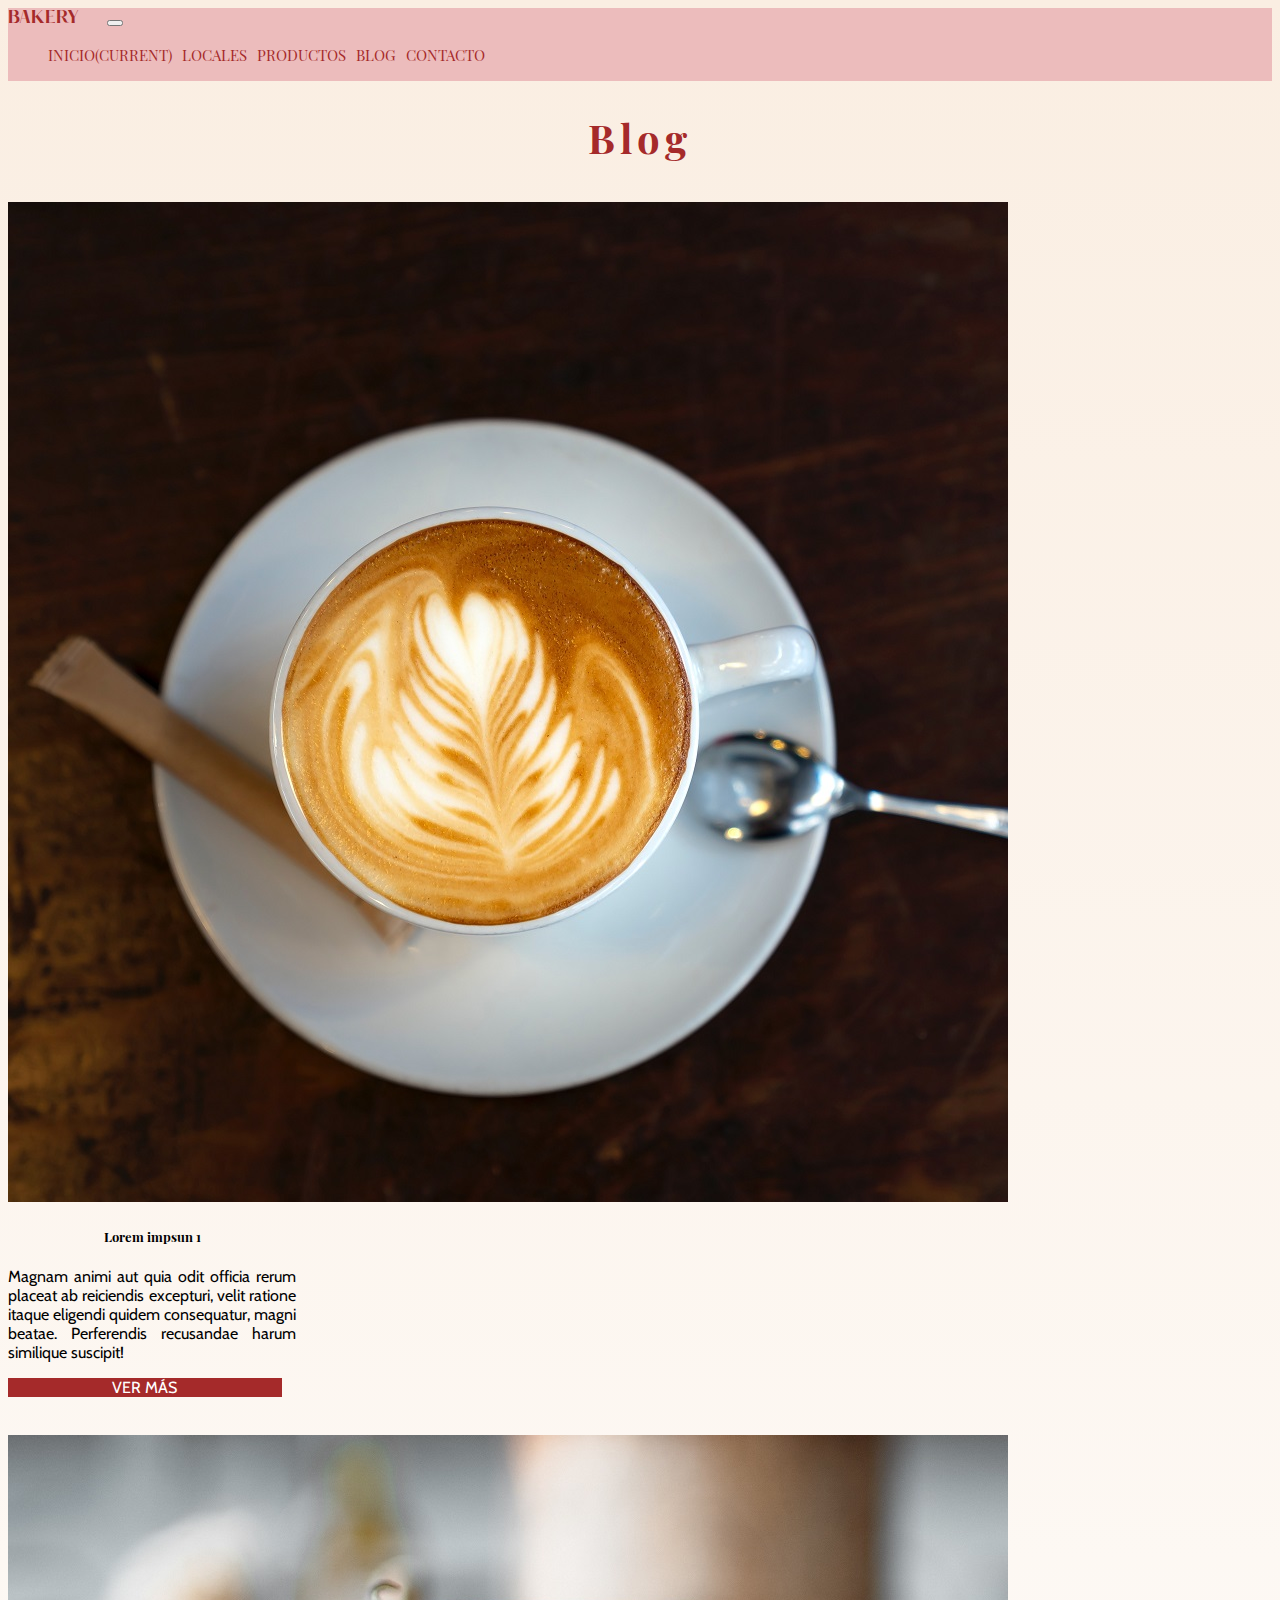
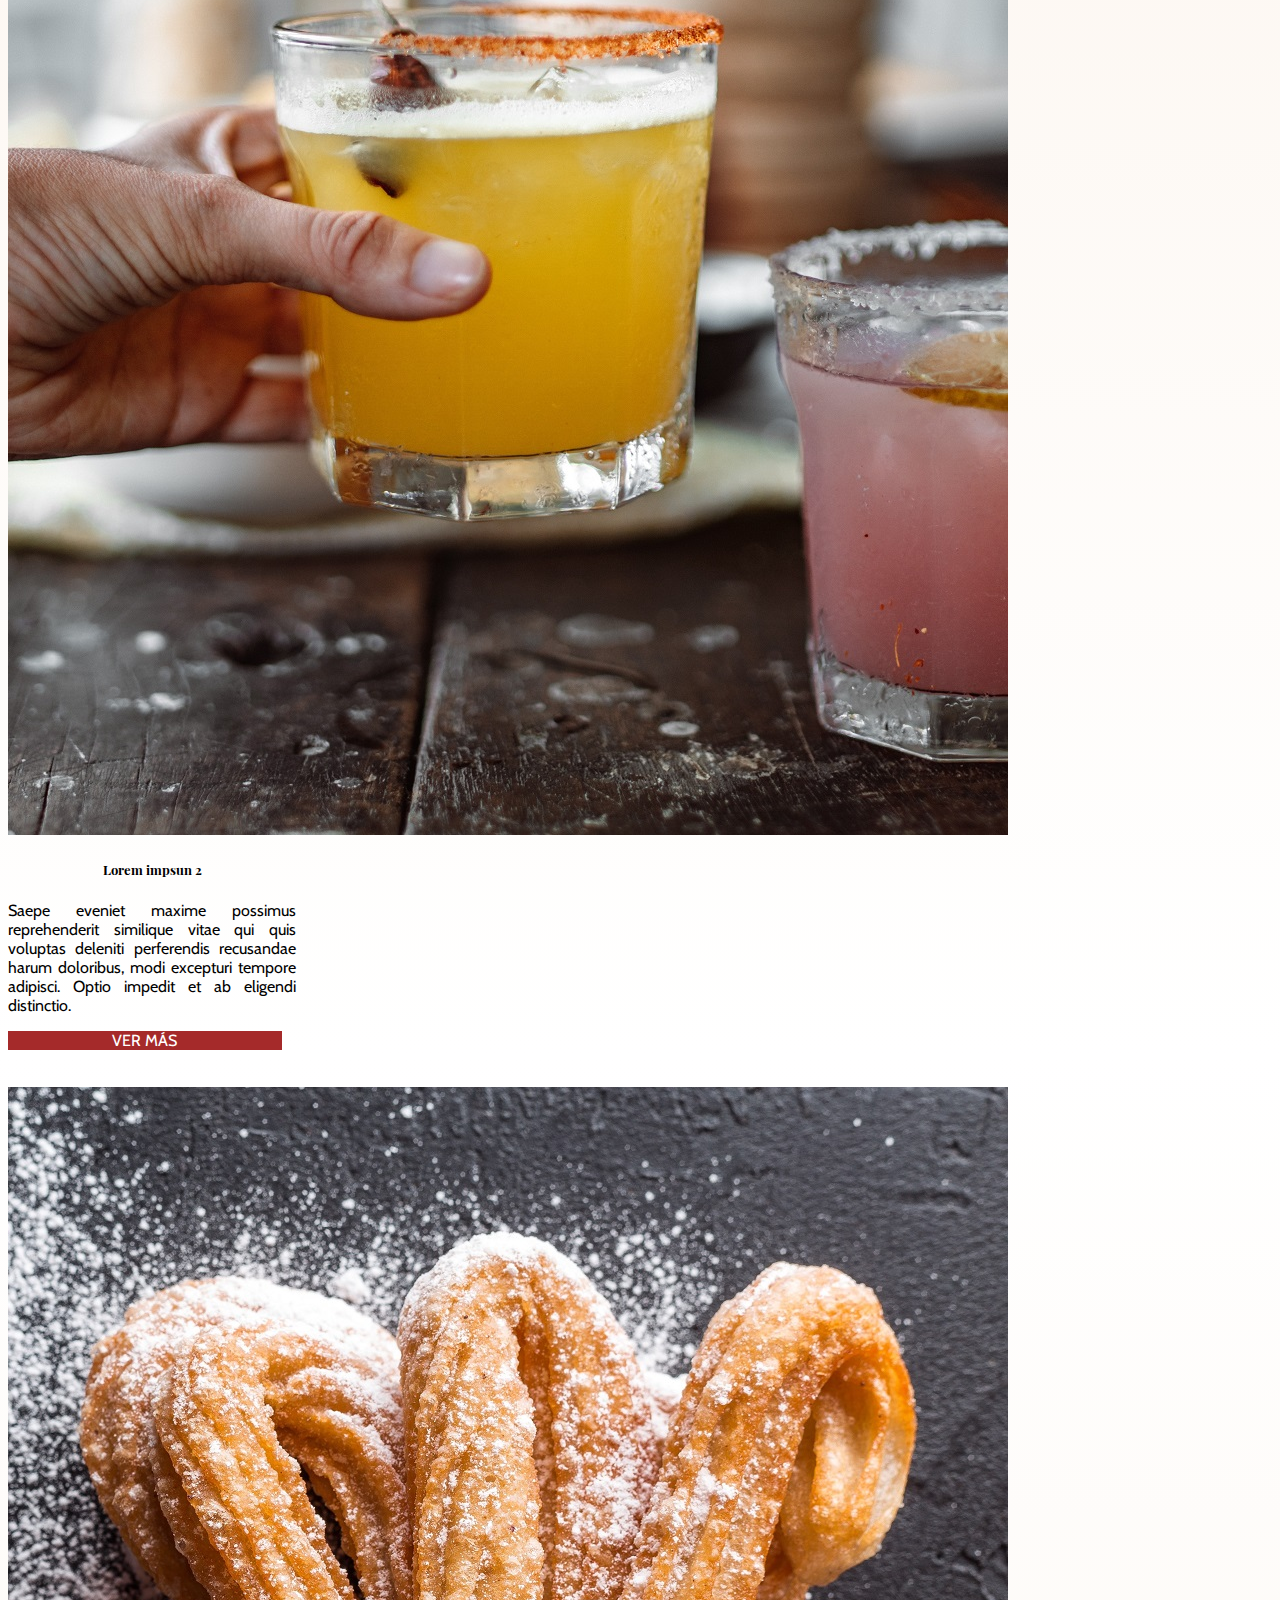
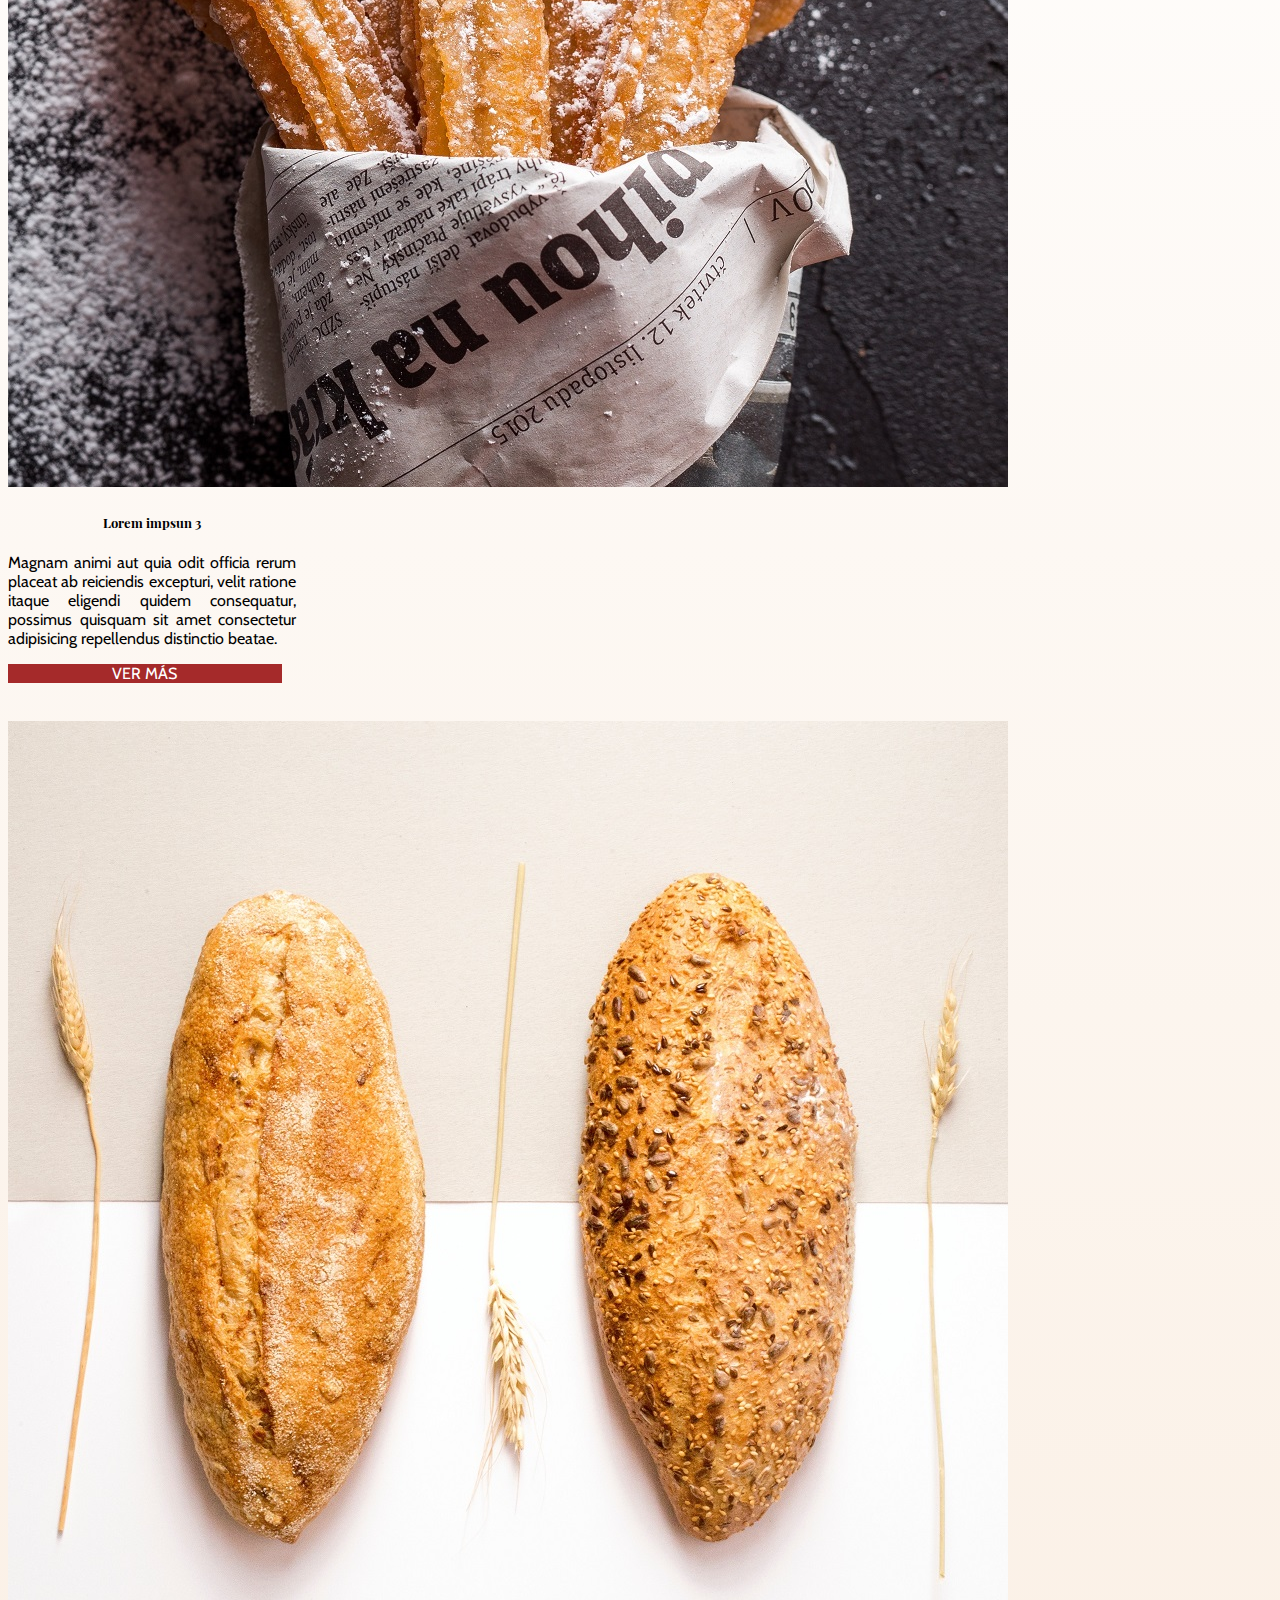
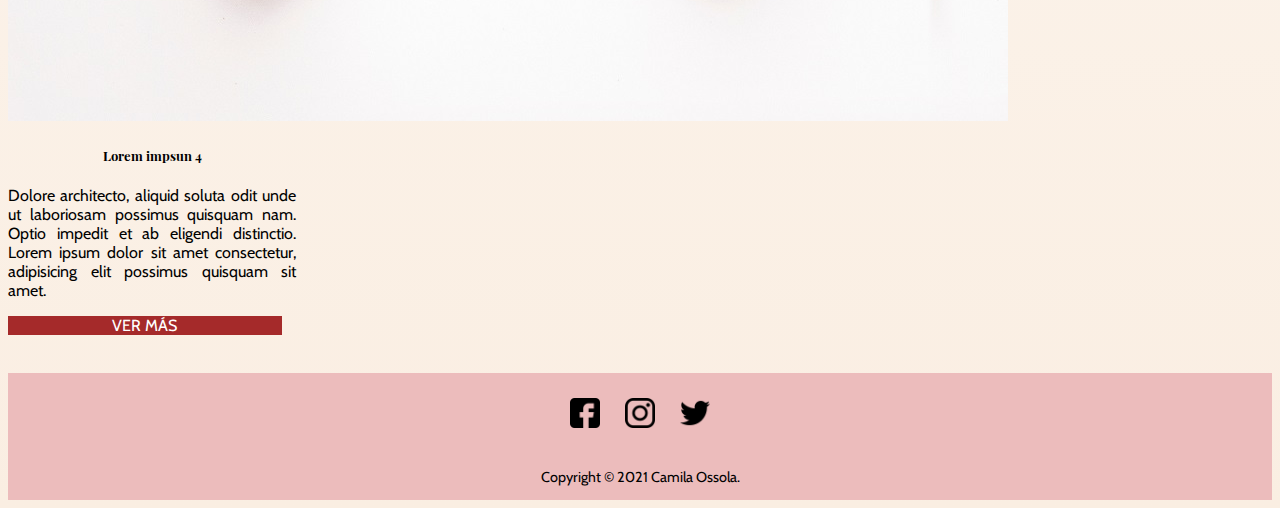
==== commit 40df7c46: "modificación del footer" ====
--- a/views/blog.html
+++ b/views/blog.html
@@ -109,34 +109,16 @@
     <!---->
 
     <!--INICIO FOOTER-->
-    <footer >
-        <div class="gridFooter estiloFooter">
-            <div class="gridFooterTitulos1">
-                <h3>contacto</h3>
-            </div>
-            <div class="footerMail">
-                <h5><img src="../assets/img/icon/email.png" alt="" width="15px">bakery@gmail.com</h5>
-                <h5><img src="../assets/img/icon/telefono.png" alt="" width="15px">+54 9 1111111111</h5>
-            </div>
-            <div class="gridFooterTitulos2">
-                <h3>redes sociales</h3>
-            </div>
-            <div class="FooterRedes">
-                <h5><img src="../assets/img/icon/instagram.png" alt="" width="15px">@bakery</h5>
-                <h5><img src="../assets/img/icon/twitter.png" alt="" width="15px">@bakery</h5>
-                <h5><img src="../assets/img/icon/facebook.png" alt="" width="15px">Bakery</h5>
-            </div>
-            <div class="gridFooterTitulos3">
-                <h3>newsletter</h3>
-            </div>
-            <div class="footerNews">
-                <form action="#">
-                    <input type="text" placeholder="E-mail">
-                    <input class="enviar" type="submit" value="ENVIAR">
-                </form>
-            </div>
-        </div>       
+    <footer class="gridFooter">
+        <div class="footer__redes--ubicacion">
+            <img src="../assets/img/icon/facebook.png" alt="" width="30px">
+            <img src="../assets/img/icon/instagram.png" alt="" width="30px">
+            <img src="../assets/img/icon/twitter.png" alt="" width= "30px">
+        </div>
 
+        <div class="footer__copyright--font">
+            <p>Copyright © 2021 Camila Ossola.</p>
+        </div>
     </footer>
     <!--FIN FOOTER-->
 
--- a/css/estilo.css
+++ b/css/estilo.css
@@ -71,6 +71,11 @@
 
 body .header__navbar--font a {
   font-family: playfairDisplay; }
+
+body .footer__copyright--font p {
+  font-family: cabin;
+  font-size: 90%;
+  text-align: center; }
 
 .section__titulos--font h1 {
   font-family: playfairDisplay;
@@ -120,6 +125,17 @@
 
 .blog__texto--color {
   margin: 1% 1% 3% 1%; }
+
+.header__redes--ubicacion img {
+  display: flex;
+  flex-direction: column; }
+
+.footer__redes--ubicacion {
+  display: flex;
+  flex-direction: row;
+  justify-content: center; }
+  .footer__redes--ubicacion img {
+    margin: 2% 1%; }
 
 .container-fluid {
   padding: 0%; }
@@ -379,29 +395,37 @@
   /*TEXTO*/
   .estiloFooter h5 {
     text-align: left; }
-  /*GRIDS*/
-  .gridFooter {
-    display: grid;
-    grid-template-areas: "gridFooterTitulos1" - "footerMail"- "gridFooterTitulos2"- "FooterRedes"- "gridFooterTitulos3"- "footerNews";
-    grid-template-rows: 20% 30% 20% 40% 20% 30%; }
-  .gridFooterTitulos1 {
-    grid-area: gridFooterTitulos1; }
-  .gridFooterTitulos2 {
-    grid-area: gridFooterTitulos2; }
-  .gridFooterTitulos3 {
-    grid-area: gridFooterTitulos3; }
-  .footerMail {
-    grid-area: footerMail; }
-  .FooterRedes {
-    grid-area: FooterRedes; }
-  .footerNews {
-    grid-area: footerNews; }
-  /*FLEX*/ }
+  /*GRIDS
+
+        .gridFooter {
+        display: grid;
+        grid-template-areas: 
+        "gridFooterTitulos1" 
+        "footerMail"
+        "gridFooterTitulos2"
+        "FooterRedes"
+        "gridFooterTitulos3"
+        "footerNews";
+        grid-template-rows: 20% 30% 20% 40% 20% 30%;}
+        
+        .gridFooterTitulos1{
+            grid-area: gridFooterTitulos1;}
+
+        .gridFooterTitulos2{
+            grid-area: gridFooterTitulos2;}
+        .gridFooterTitulos3{
+            grid-area: gridFooterTitulos3;}
+
+        .footerMail{
+            grid-area: footerMail;}
+        
+        .FooterRedes{
+            grid-area: FooterRedes;}
+
+        .footerNews{
+            grid-area: footerNews;}
+
+        */ }
 
 /*DESKTOP*/
 @media only screen and (min-width: 768px) {
@@ -540,25 +564,33 @@
     text-align: center; }
   .FooterRedes h5 {
     text-align: center; }
-  /*GRIDS*/
-  .gridFooter {
-    display: grid;
-    grid-template-areas: "gridFooterTitulos1 gridFooterTitulos2 gridFooterTitulos3" - "footerMail FooterRedes footerNews";
-    grid-template-columns: 33% 33% 33%;
-    grid-template-rows: 30% 30%; }
-  .gridFooterTitulos1 {
-    grid-area: gridFooterTitulos1; }
-  .gridFooterTitulos2 {
-    grid-area: gridFooterTitulos2; }
-  .gridFooterTitulos3 {
-    grid-area: gridFooterTitulos3; }
-  .footerMail {
-    grid-area: footerMail; }
-  .FooterRedes {
-    grid-area: FooterRedes; }
-  .footerNews {
-    grid-area: footerNews; }
+  /*GRIDS
+
+        .gridFooter {
+            display: grid;
+            grid-template-areas: 
+            "gridFooterTitulos1 gridFooterTitulos2 gridFooterTitulos3" 
+            "footerMail FooterRedes footerNews";
+            grid-template-columns: 33% 33% 33%;
+            grid-template-rows: 30% 30%;}
+            
+            .gridFooterTitulos1{
+                grid-area: gridFooterTitulos1;}
+    
+            .gridFooterTitulos2{
+                grid-area: gridFooterTitulos2;}
+
+            .gridFooterTitulos3{
+                grid-area: gridFooterTitulos3;}
+    
+            .footerMail{
+                grid-area: footerMail;}
+            
+            .FooterRedes{
+                grid-area: FooterRedes;}
+    
+            .footerNews{
+                grid-area: footerNews;} */
   /*FLEX*/
   .gridFooterTitulos3 {
     display: flex;
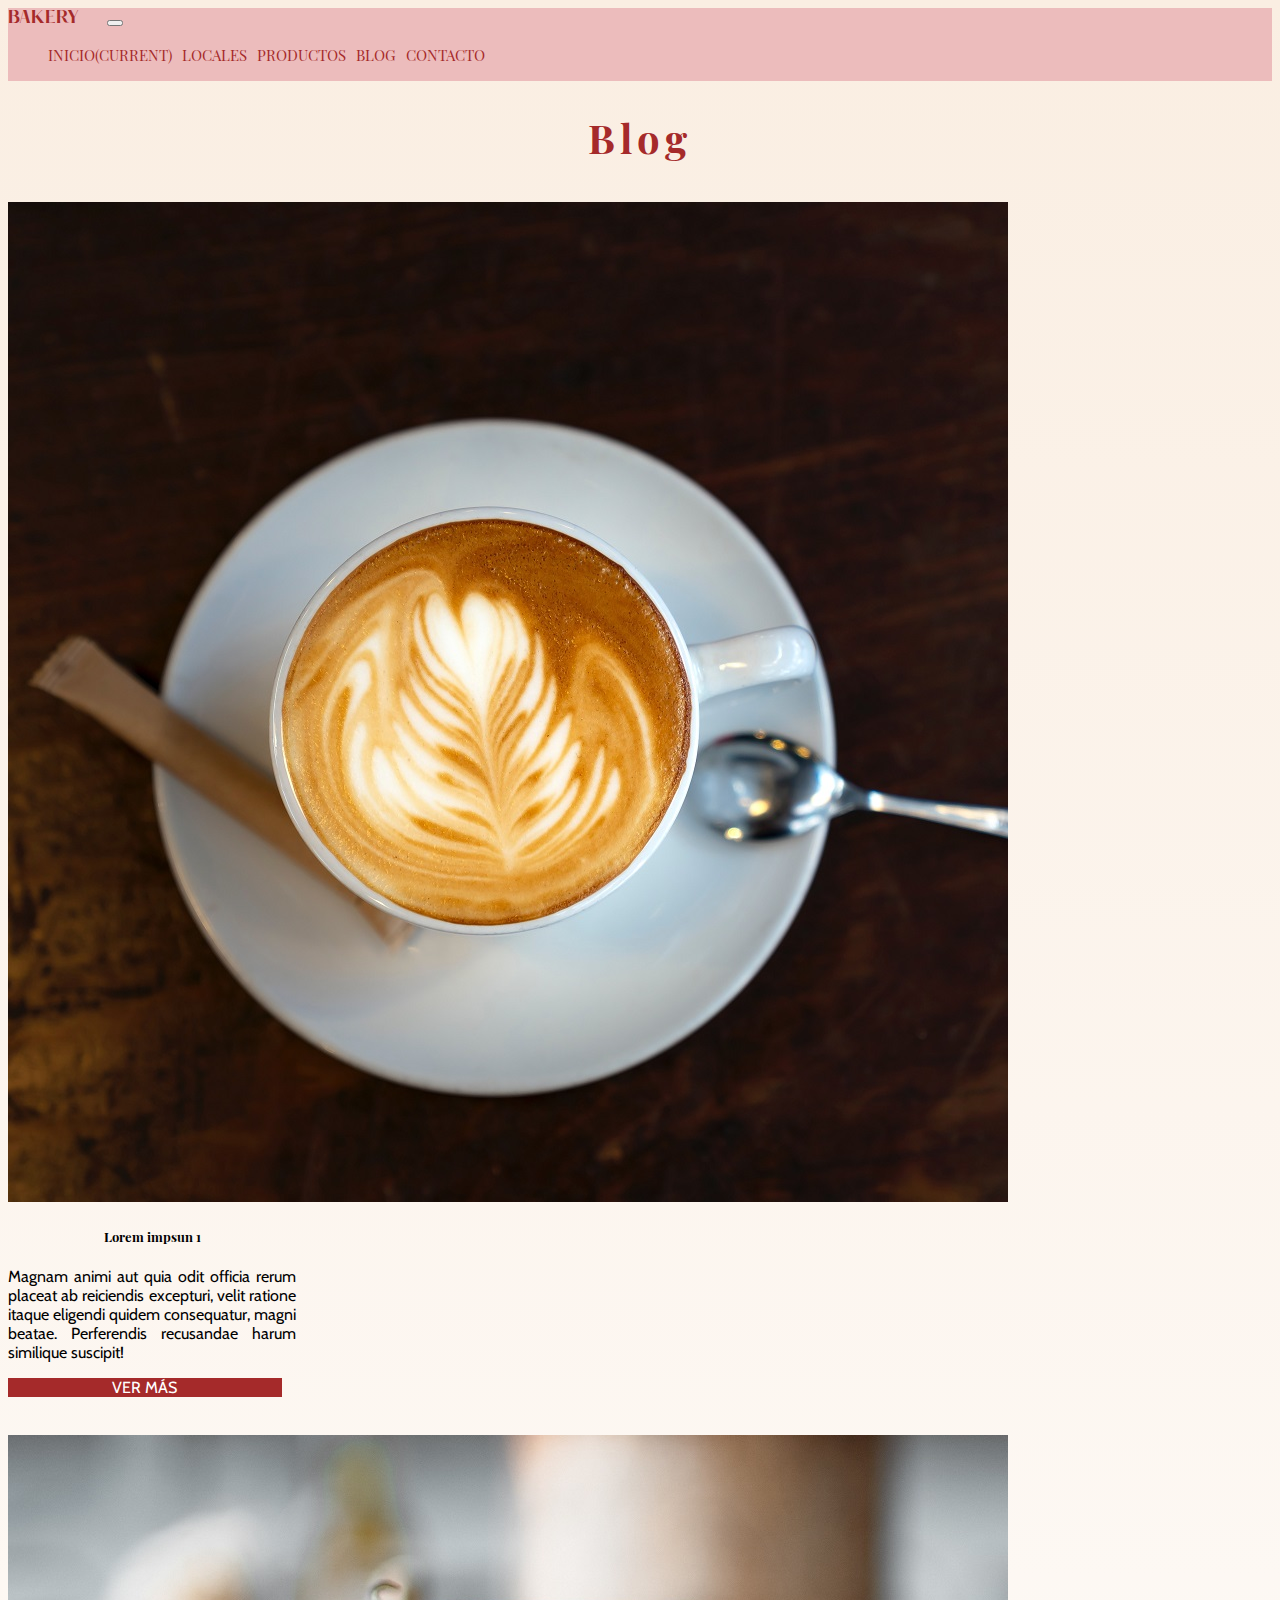
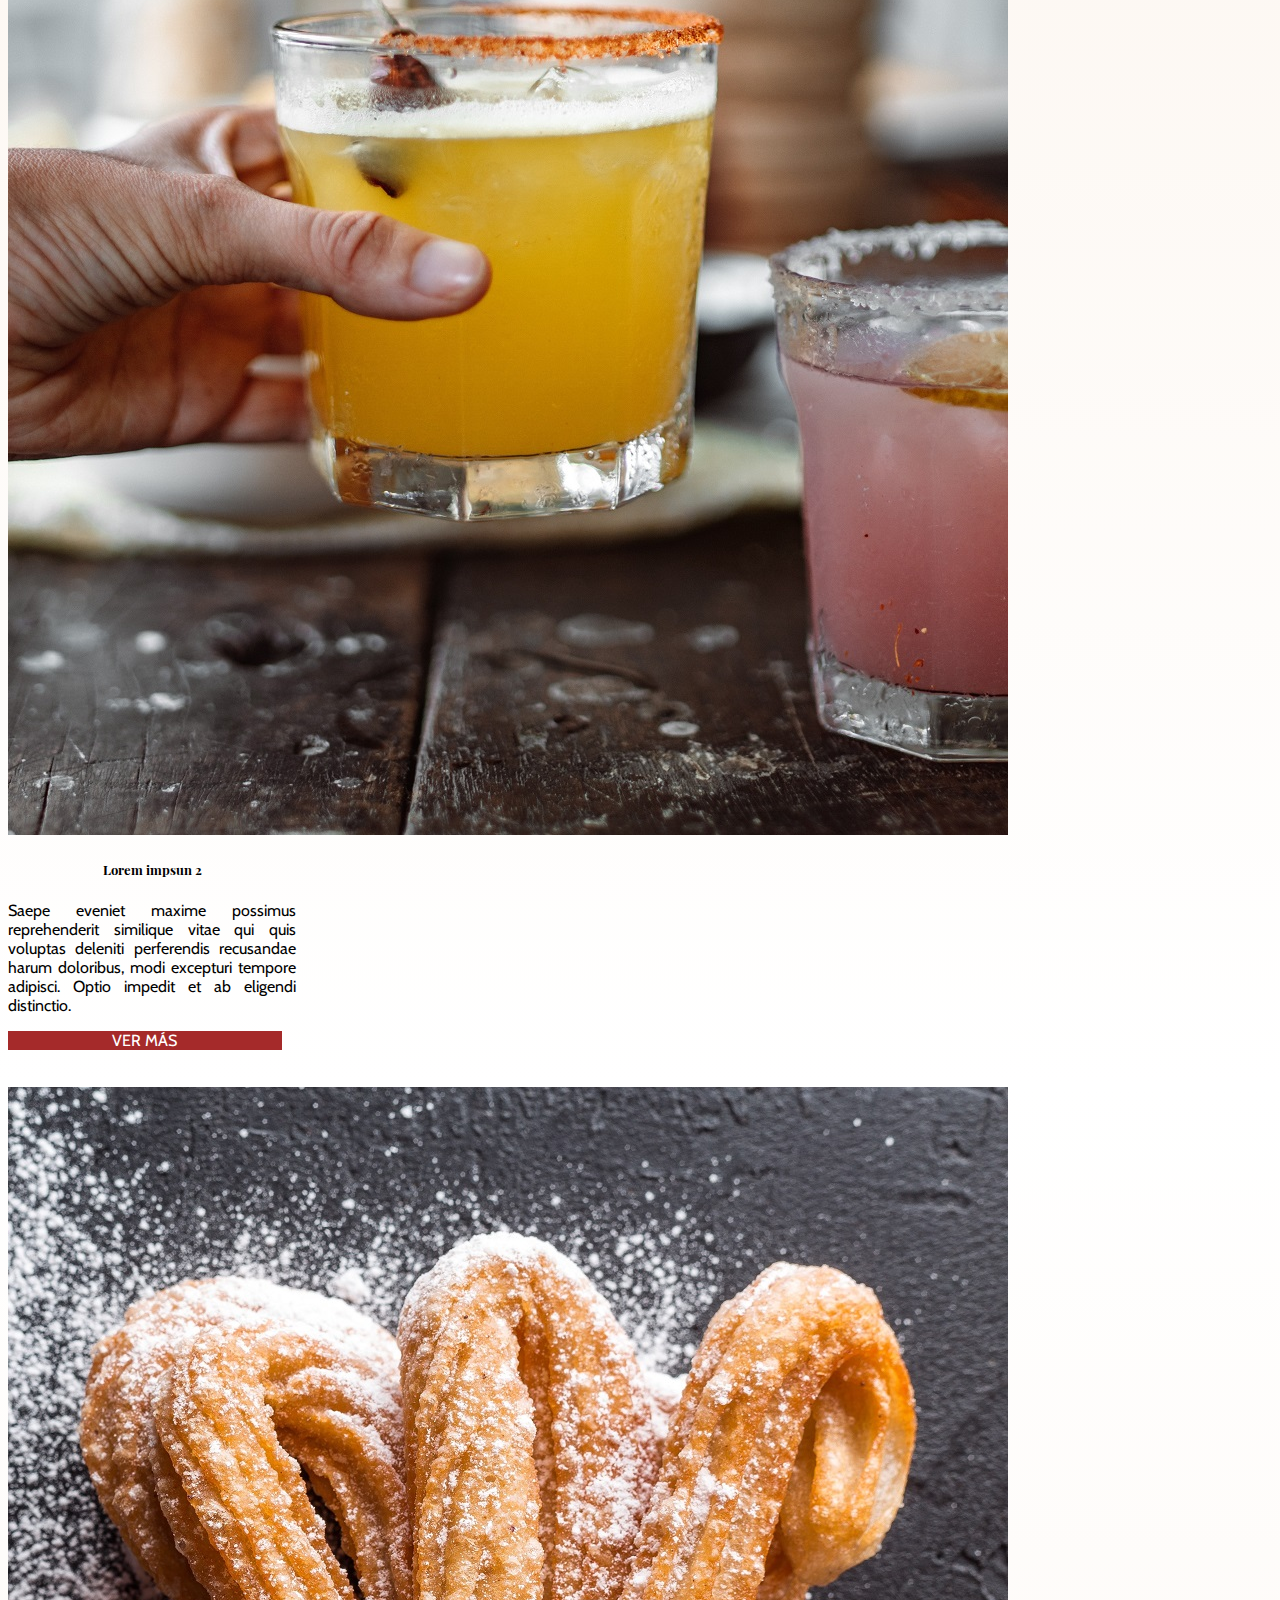
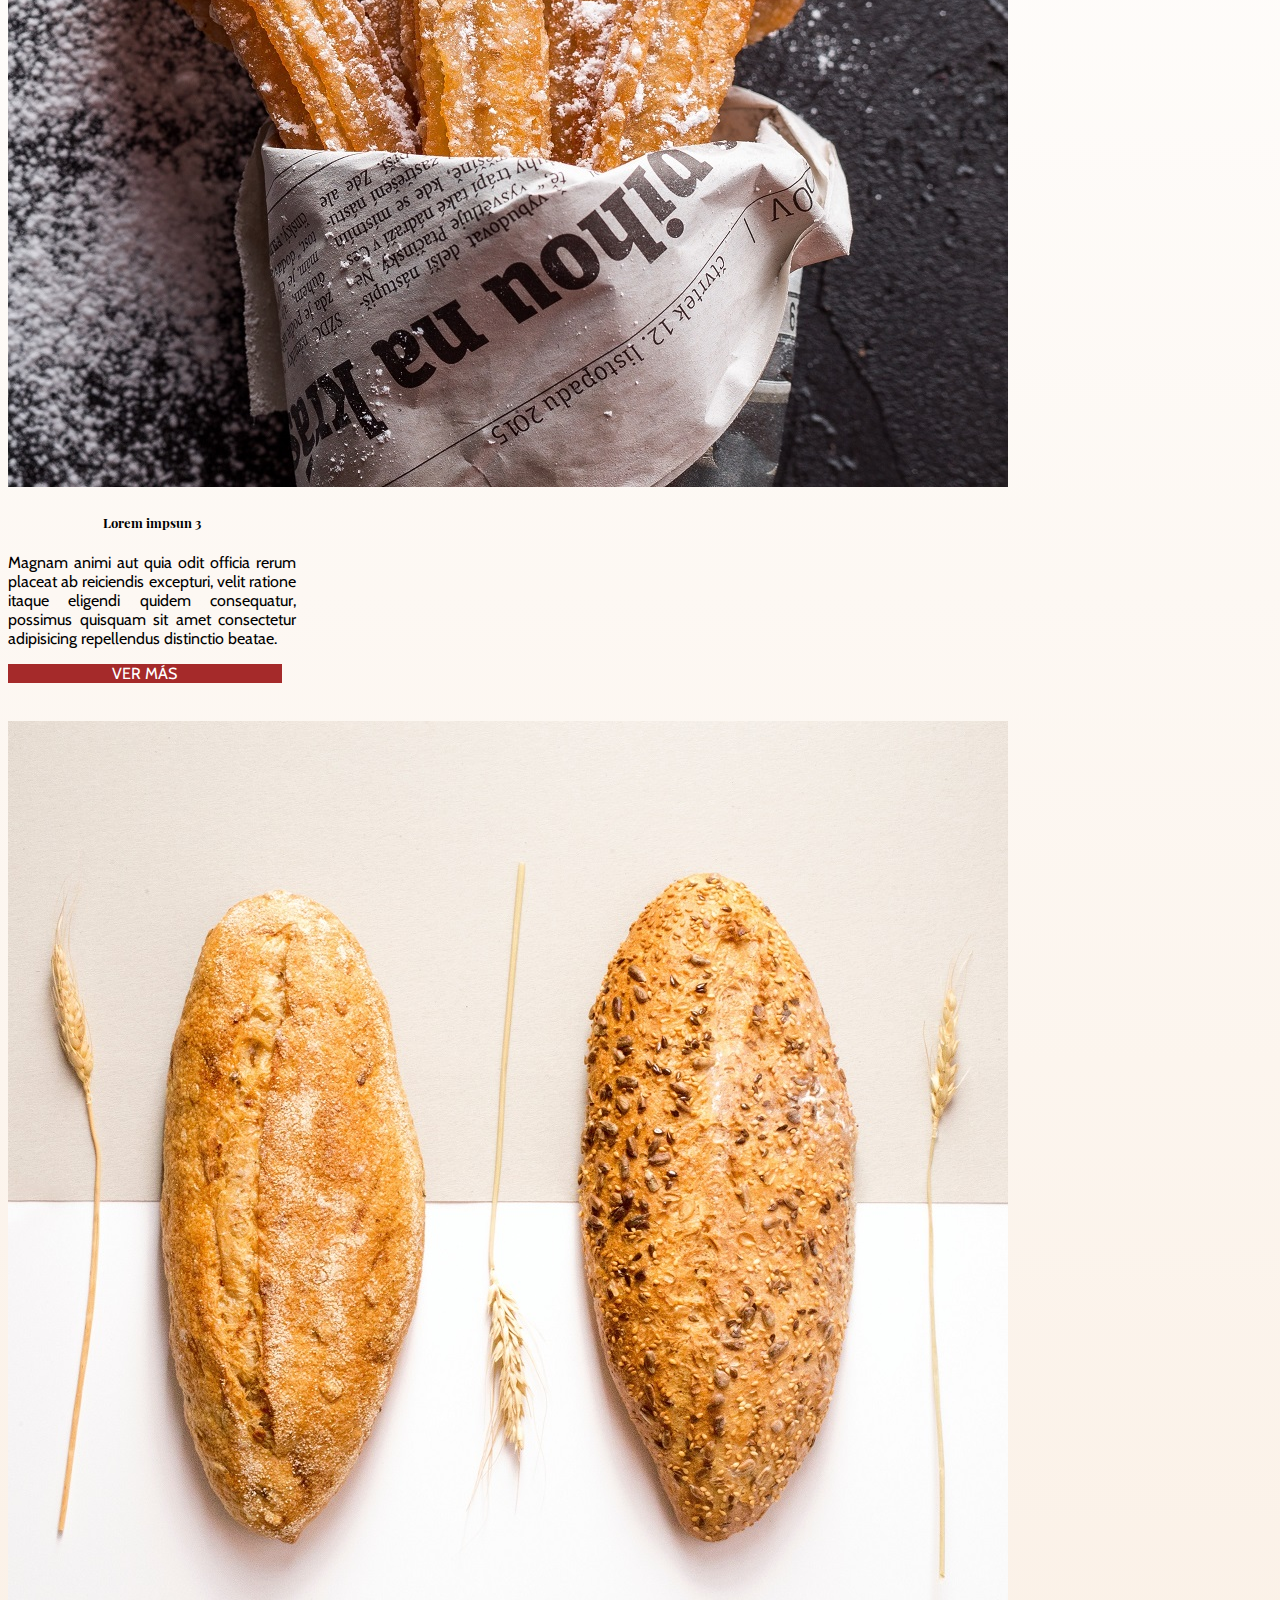
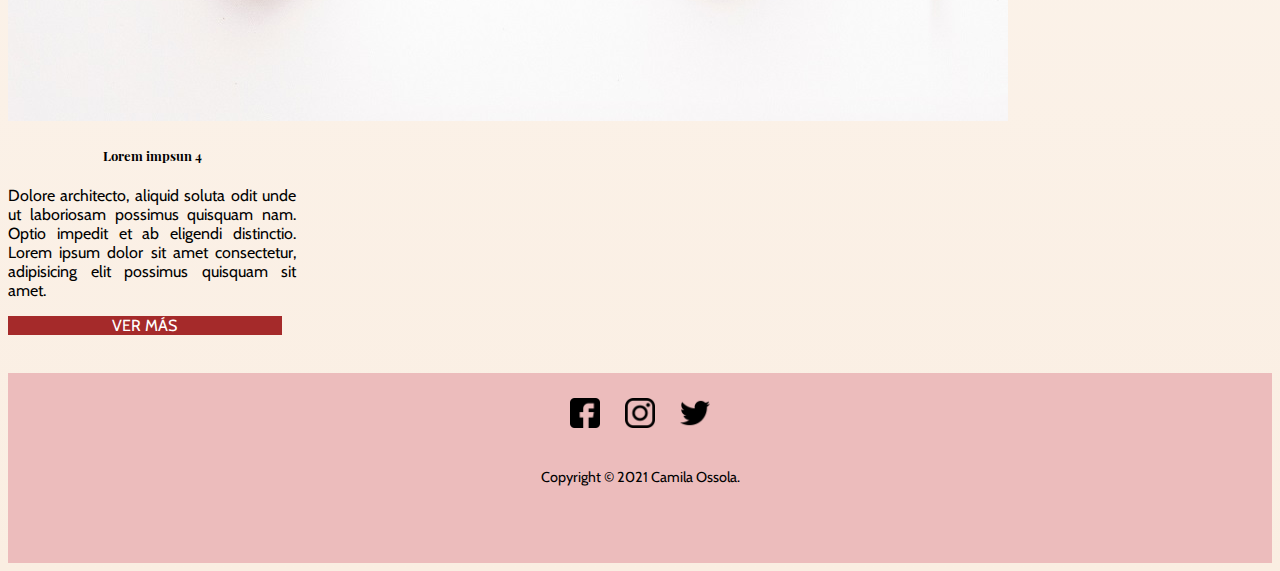
==== commit f7932135: "header active" ====
--- a/views/blog.html
+++ b/views/blog.html
@@ -28,7 +28,7 @@
                         </button>
                         <div class="collapse navbar-collapse" id="navbarNav">
                             <ul class="navbar-nav">
-                                <li class="nav-item active">
+                                <li class="nav-item ">
                                 <a class="nav-link" href="../index.html">Inicio<span class="sr-only">(current)</span></a>
                                 </li>
                                 <li class="nav-item">
@@ -37,7 +37,7 @@
                                 <li class="nav-item">
                                     <a class="nav-link" href="productos.html">Productos</a>
                                 </li>
-                                <li class="nav-item">
+                                <li class="nav-item active">
                                     <a class="nav-link" href="blog.html">Blog</a>
                                 </li>
                                 <li class="nav-item">
--- a/css/estilo.css
+++ b/css/estilo.css
@@ -18,8 +18,9 @@
   background-color: brown; }
 
 .gridFooter {
-  overflow-x: hidden;
-  background-color: #ecbcbc; }
+  margin-top: 2%;
+  background-color: #ecbcbc;
+  padding-bottom: 5%; }
 
 /*BACKGROUND*/
 header {
@@ -141,7 +142,6 @@
   padding: 0%; }
 
 body {
-  overflow-x: hidden;
   background-image: linear-gradient(#faeee2, white, #faeee2); }
 
 /*CLASE 9*/
@@ -394,38 +394,7 @@
   /*FOOTER*/
   /*TEXTO*/
   .estiloFooter h5 {
-    text-align: left; }
-  /*GRIDS
-
-        .gridFooter {
-        display: grid;
-        grid-template-areas: 
-        "gridFooterTitulos1" 
-        "footerMail"
-        "gridFooterTitulos2"
-        "FooterRedes"
-        "gridFooterTitulos3"
-        "footerNews";
-        grid-template-rows: 20% 30% 20% 40% 20% 30%;}
-        
-        .gridFooterTitulos1{
-            grid-area: gridFooterTitulos1;}
-
-        .gridFooterTitulos2{
-            grid-area: gridFooterTitulos2;}
-        .gridFooterTitulos3{
-            grid-area: gridFooterTitulos3;}
-
-        .footerMail{
-            grid-area: footerMail;}
-        
-        .FooterRedes{
-            grid-area: FooterRedes;}
-
-        .footerNews{
-            grid-area: footerNews;}
-
-        */ }
+    text-align: left; } }
 
 /*DESKTOP*/
 @media only screen and (min-width: 768px) {
@@ -564,33 +533,6 @@
     text-align: center; }
   .FooterRedes h5 {
     text-align: center; }
-  /*GRIDS
-
-        .gridFooter {
-            display: grid;
-            grid-template-areas: 
-            "gridFooterTitulos1 gridFooterTitulos2 gridFooterTitulos3" 
-            "footerMail FooterRedes footerNews";
-            grid-template-columns: 33% 33% 33%;
-            grid-template-rows: 30% 30%;}
-            
-            .gridFooterTitulos1{
-                grid-area: gridFooterTitulos1;}
-    
-            .gridFooterTitulos2{
-                grid-area: gridFooterTitulos2;}
-
-            .gridFooterTitulos3{
-                grid-area: gridFooterTitulos3;}
-    
-            .footerMail{
-                grid-area: footerMail;}
-            
-            .FooterRedes{
-                grid-area: FooterRedes;}
-    
-            .footerNews{
-                grid-area: footerNews;} */
   /*FLEX*/
   .gridFooterTitulos3 {
     display: flex;
